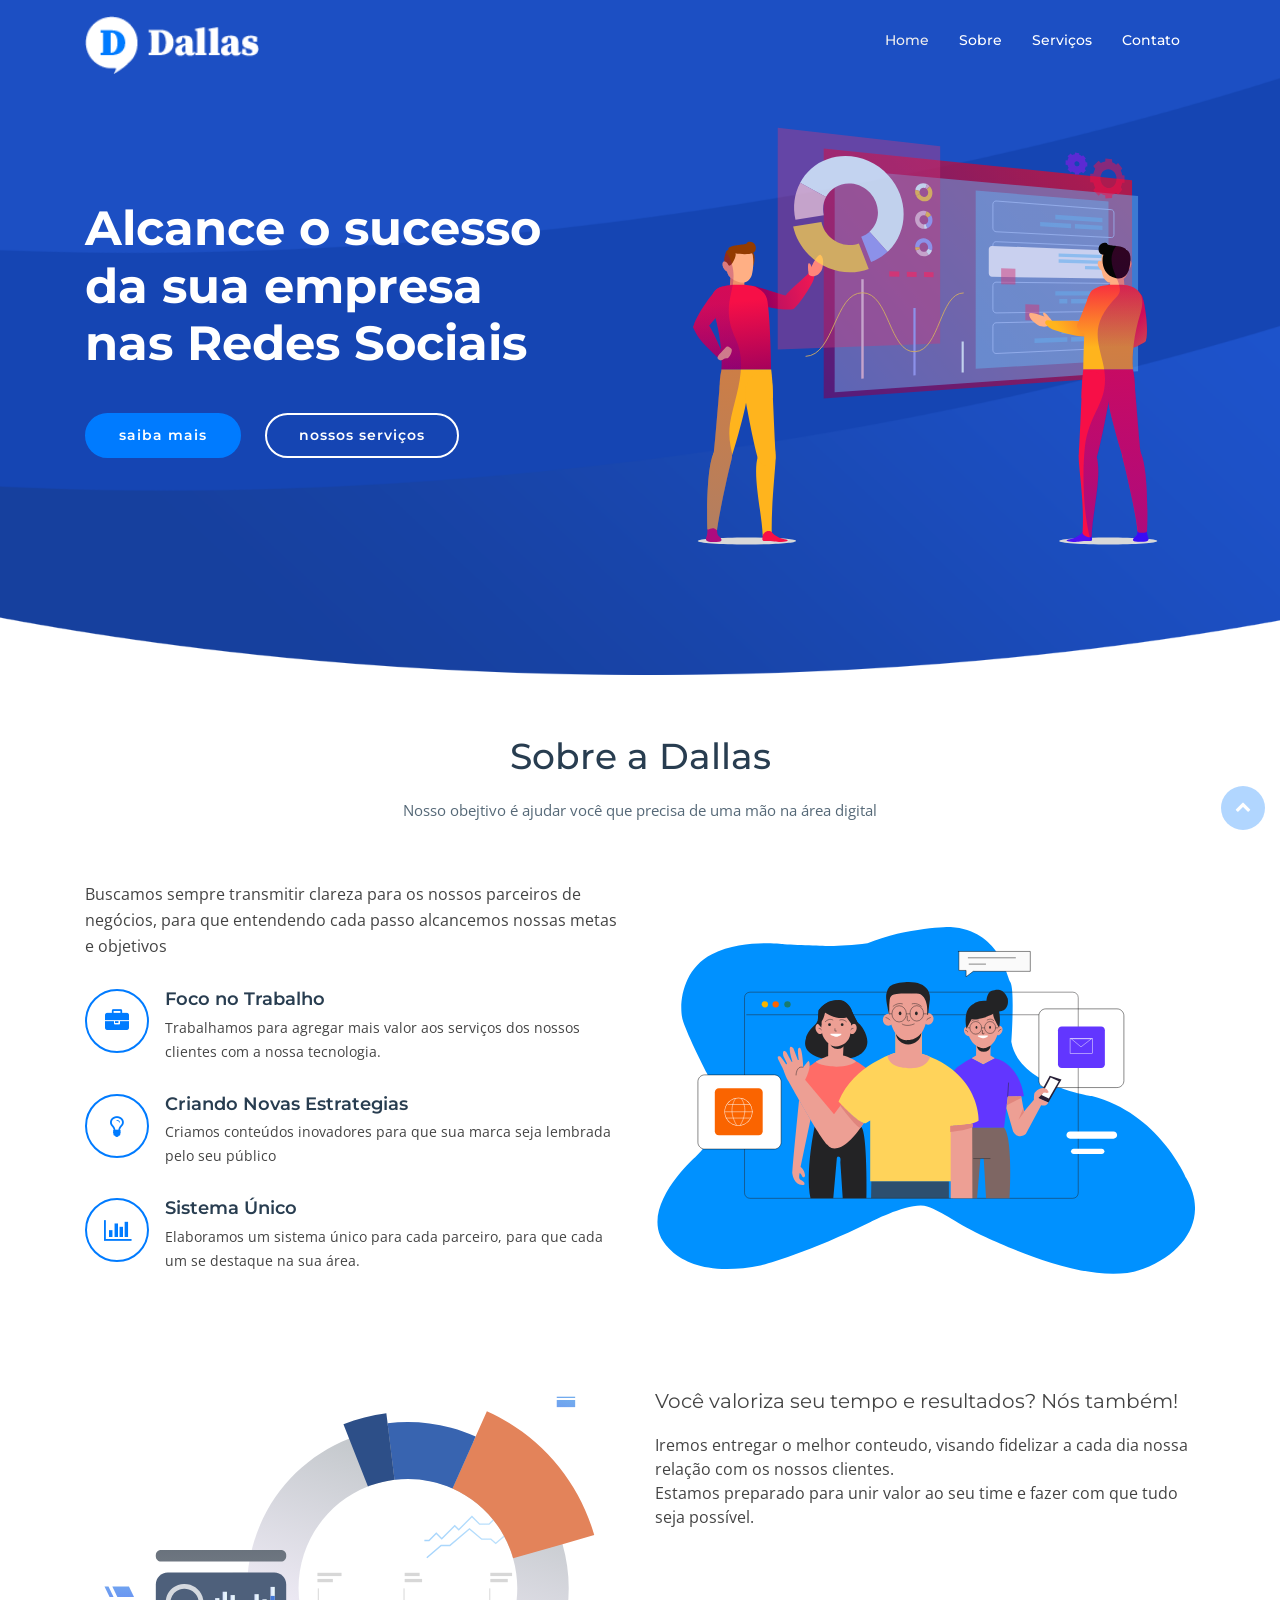
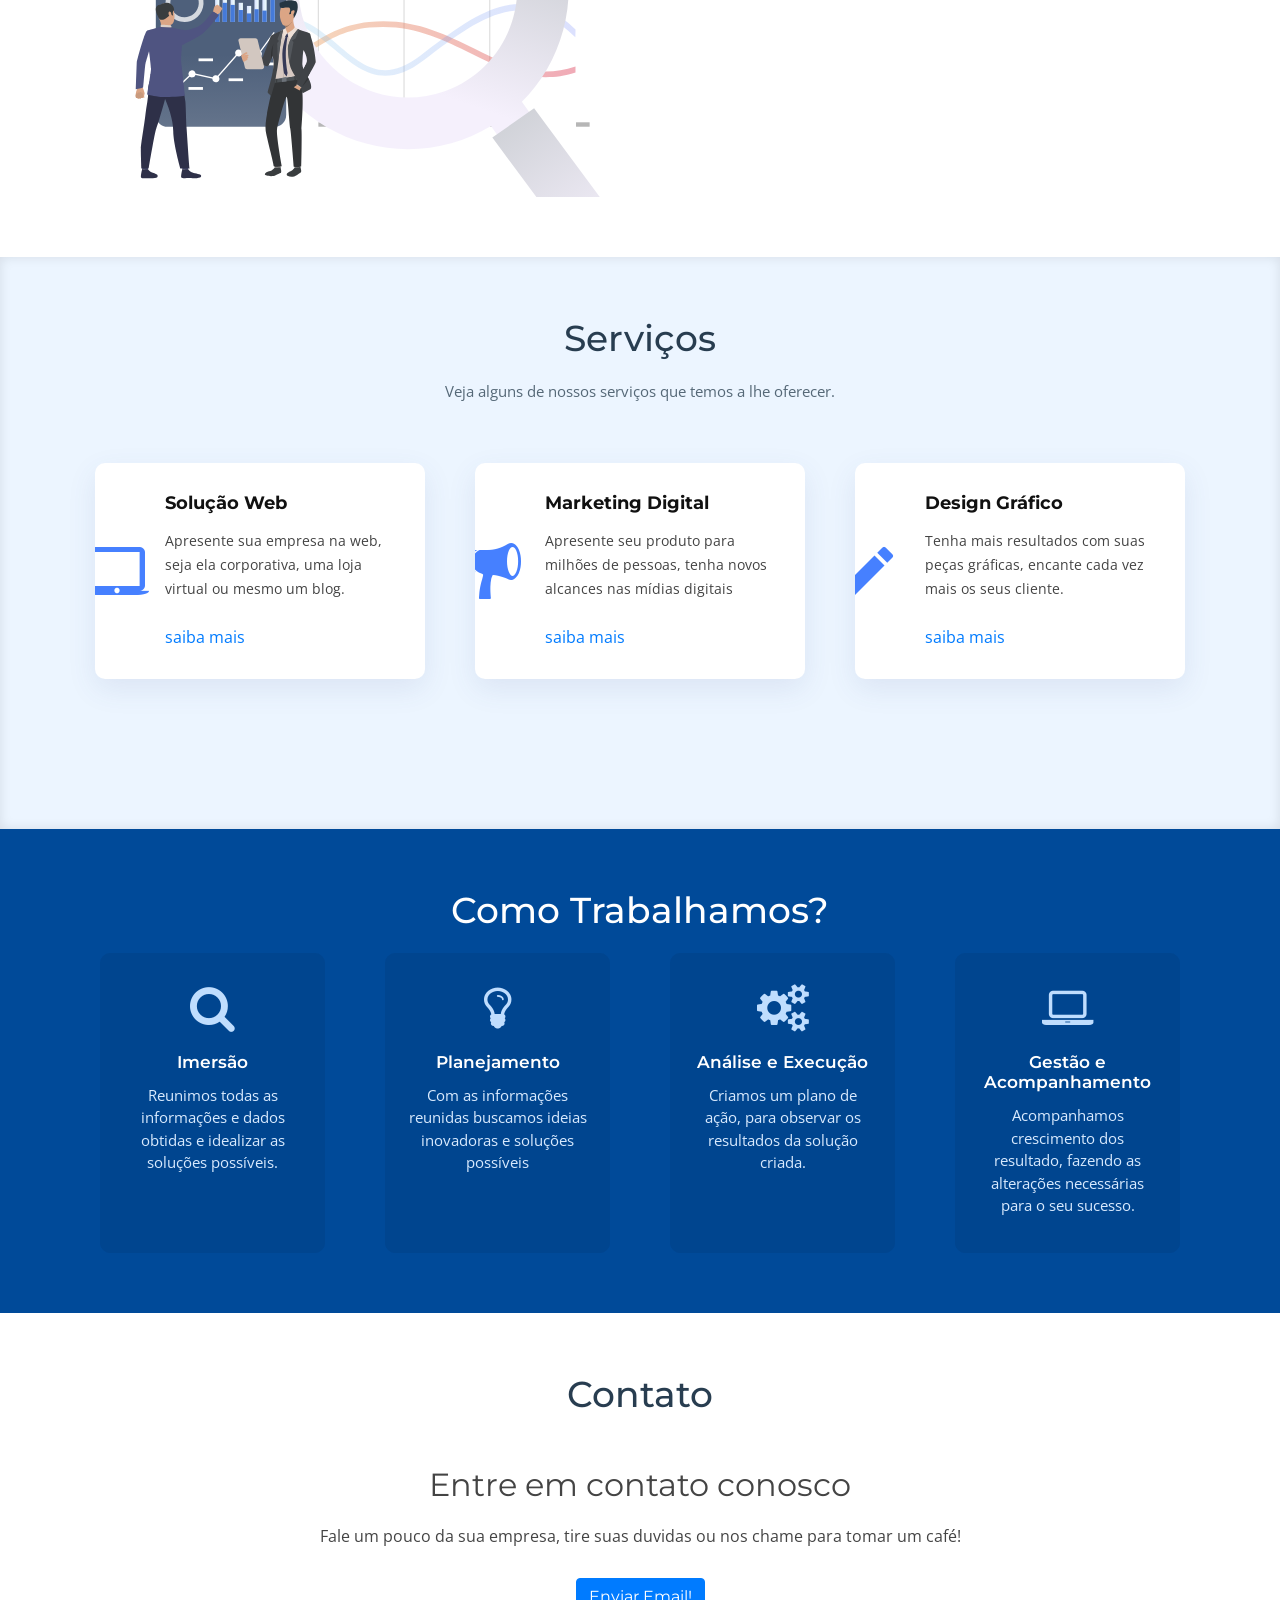
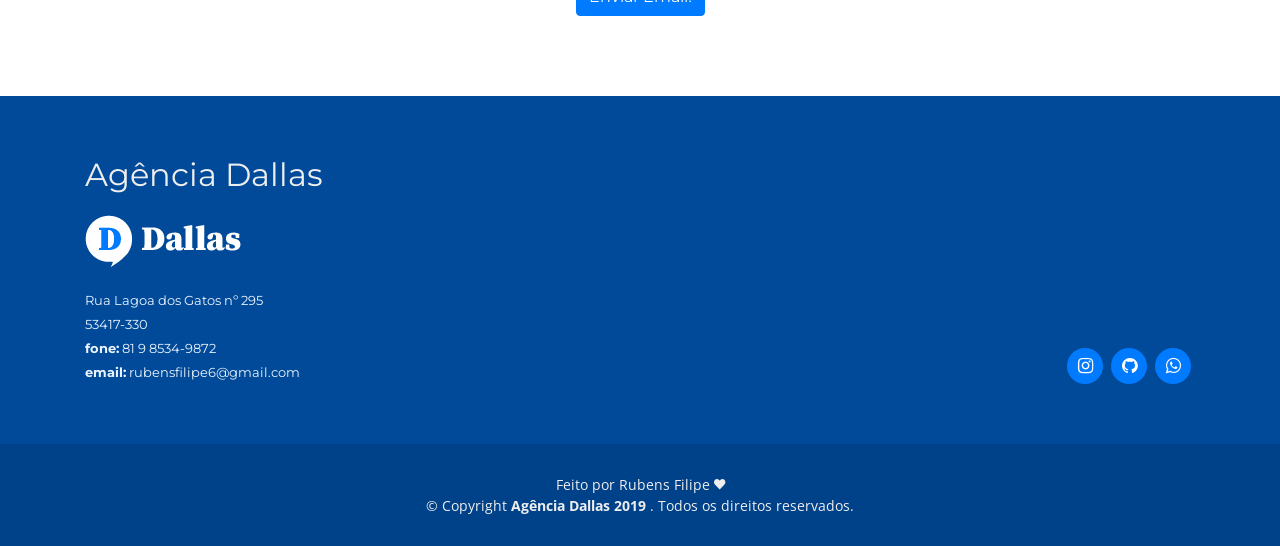
==== index.html @ e383d968 "add google ads" ====
<!DOCTYPE html>
<html lang="pt-br">
<head>
  <meta charset="utf-8">
  <title>Agencia Dallas</title>
  <meta content="width=device-width, initial-scale=1.0" name="viewport">
  <meta name="keywords" content="agencia, dallas, sites, criação de sites, desenvolvimento, design">
  <meta name="description" content="Sua Agência de Midias e Marketing Digital">
  <meta name="author" content="rubens filipe">
  <meta http-equiv="cache-control"   content="no-cache" />
  <meta name="copyright" content="© 2019 Agencia Dallas" />
  <meta name="robots" content="index, follow">

  <!-- GOOGLE -->
  <meta name="google-site-verification" content="vlNCb87BzP4zsevKdhzEMVlbg_Pj8vBukJjhDRdfhiQ" />

  <!-- Favicons -->
  <link href="img/favicon-1.png" rel="icon">
  <link href="img/apple-touch-icon.png" rel="apple-touch-icon">

  <!-- Google Fonts -->
  <link href="https://fonts.googleapis.com/css?family=Open+Sans:300,300i,400,400i,700,700i|Montserrat:300,400,500,700" rel="stylesheet">

  <!-- Bootstrap CSS File -->
  <link href="lib/bootstrap/css/bootstrap.min.css" rel="stylesheet">

  <!-- Libraries CSS Files -->
  <link href="lib/font-awesome/css/font-awesome.min.css" rel="stylesheet">
  <link href="lib/animate/animate.min.css" rel="stylesheet">
  <link href="lib/ionicons/css/ionicons.min.css" rel="stylesheet">
  <link href="lib/owlcarousel/assets/owl.carousel.min.css" rel="stylesheet">
  <link href="lib/lightbox/css/lightbox.min.css" rel="stylesheet">

  <!-- Main Stylesheet File -->
  <link href="css/style.css" rel="stylesheet">

  <!-- Start of  Zendesk Widget script -->
<script id="ze-snippet" src="https://static.zdassets.com/ekr/snippet.js?key=906baac6-07cf-4906-8d8c-6514cda93df2"> </script>
<!-- End of  Zendesk Widget script -->

<script data-ad-client="ca-pub-9171564610632197" async src="https://pagead2.googlesyndication.com/pagead/js/adsbygoogle.js"></script>
  
</head>

<body>

  <!--==========================
  Header
  ============================-->
  <header id="header" class="fixed-top">
    <div class="container">

      <div class="logo float-left">
        <h1 class="none">Agência Dallas</h1>
        <a href="#intro" class="scrollto"><div class="img-scroll"></div></a>
      </div>

      <nav class="main-nav float-right d-none d-lg-block">
        <ul>
          <li class="active"><a href="#intro">Home</a></li>
          <li><a href="#about">Sobre</a></li>
          <li><a href="#services">Serviços</a></li>
          <li><a href="#contact">Contato</a></li>
        </ul>
      </nav><!-- .main-nav -->
      
    </div>
  </header><!-- #header -->

  <!--==========================
    Intro Section
  ============================-->
  <section id="intro" class="clearfix">
    <div class="container">

      <div class="intro-img">
        <img src="img/header.svg" alt="" class="img-fluid">
      </div>

      <div class="intro-info">
        <h2>Alcance o sucesso <br>da sua empresa<br> nas Redes Sociais</h2>
        <div>
          <a href="#about" class="btn-get-started scrollto">saiba mais</a>
          <a href="#services" class="btn-services scrollto">nossos serviços</a>
        </div>
      </div>

    </div>
  </section><!-- #intro -->

  <main id="main">

    <!--==========================
      About Us Section
    ============================-->
    <section id="about">
      <div class="container">

        <header class="section-header">
          <h3>Sobre a Dallas</h3>
          <p>Nosso obejtivo é ajudar você que precisa de uma mão na área digital</p>
        </header>

        <div class="row about-container">

          <div class="col-lg-6 content order-lg-1 order-2">
            <p>
              Buscamos sempre transmitir clareza para os nossos parceiros de negócios, 
              para que entendendo cada passo alcancemos nossas metas e objetivos 
            </p>

            <div class="icon-box wow fadeInUp">
              <div class="icon"><i class="fa fa-briefcase"></i></div>
              <h4 class="title"><a href="">Foco no Trabalho</a></h4>
              <p class="description">Trabalhamos para agregar mais valor aos serviços dos nossos clientes com a nossa tecnologia.</p>
            </div>

            <div class="icon-box wow fadeInUp" data-wow-delay="0.2s">
              <div class="icon"><i class="fa fa-lightbulb-o"></i></div>
              <h4 class="title"><a href="">Criando Novas Estrategias</a></h4>
              <p class="description">Criamos conteúdos inovadores para que sua marca seja lembrada pelo seu público</p>
            </div>

            <div class="icon-box wow fadeInUp" data-wow-delay="0.4s">
              <div class="icon"><i class="fa fa-bar-chart"></i></div>
              <h4 class="title"><a href="">Sistema Único</a></h4>
              <p class="description">Elaboramos um sistema único para cada parceiro, para que cada um se destaque na sua área.</p>
            </div>

          </div>

          <div class="col-lg-6 background order-lg-2 order-1 wow fadeInUp">
            <img src="img/equipe.svg" class="img-fluid" alt="">
          </div>
        </div>

        <div class="row about-extra">
          <div class="col-lg-6 wow fadeInUp">
            <img src="img/grafico.svg" class="img-fluid" alt="">
          </div>
          <div class="col-lg-6 wow fadeInUp pt-5 pt-lg-0">
            <h5>Você valoriza seu tempo e resultados? Nós também!</h5>
            <p>
              Iremos entregar o melhor conteudo, visando fidelizar a cada dia nossa relação com
              os nossos clientes. <br> Estamos preparado para unir valor ao seu time e fazer com que tudo seja possível.
            </p>
          </div>
        </div>

      </div>
    </section><!-- #about -->

    <!--==========================
      Services Section
    ============================-->
    <section id="services" class="section-bg">
      <div class="container">

        <header class="section-header">
          <h3>Serviços</h3>
          <p>Veja alguns de nossos serviços que temos a lhe oferecer.</p>
        </header>

        <div class="row">

          <div class="col-md-4" data-wow-duration="1.4s">
            <div class="box">
              <div class="icon"><i class="ion-android-laptop" style="color: #4680ff;"></i></div>
              <h4 class="title"><a href="">Solução Web</a></h4>
              <p class="description">Apresente sua empresa na web, seja ela corporativa, uma loja virtual ou mesmo um blog.</p>
              <br>
              <a class="btn_services" href="#">saiba mais</a>
            </div>
          </div>
          <div class="col-md-4" data-wow-duration="1.4s">
            <div class="box">
              <div class="icon"><i class="ion-speakerphone" style="color: #4680ff;"></i></div>
              <h4 class="title"><a href="">Marketing Digital</a></h4>
              <p class="description">Apresente seu produto para milhões de pessoas, tenha novos alcances nas mídias digitais</p>
              <br>
              <a class="btn_services" href="#">saiba mais</a>
            </div>
          </div>

          <div class="col-md-4" data-wow-delay="0.1s" data-wow-duration="1.4s">
            <div class="box">
              <div class="icon"><i class="ion-android-create" style="color: #4680ff;"></i></div>
              <h4 class="title"><a href="">Design Gráfico</a></h4>
              <p class="description">Tenha mais resultados com suas peças gráficas, encante cada vez mais os seus cliente.</p>
              <br>
              <a class="btn_services" href="#">saiba mais</a>
            </div>
          </div>

        </div>

      </div>
    </section><!-- #services -->

    <!--==========================
      Why Us Section
    ============================-->
    <section id="why-us" class="wow fadeIn">
      <div class="container">
        <header class="section-header">
          <h3>Como Trabalhamos?</h3>
        </header>

        <div class="row justify-content-center">

          <div class="col-md-3">
            <div class="card wow bounceInUp">
                <i class="fa fa-search"></i>
              <div class="card-body">
                <h5 class="card-title">Imersão</h5>
                <p class="card-text">Reunimos todas as informações e dados obtidas e idealizar as soluções possíveis.</p>
              </div>
            </div>
          </div>
          
          <div class="col-md-3">
            <div class="card wow bounceInUp">
                <i class="fa fa-lightbulb-o"></i>
              <div class="card-body">
                <h5 class="card-title">Planejamento</h5>
                <p class="card-text">Com as informações reunidas buscamos ideias inovadoras e soluções possíveis</p>
              </div>
            </div>
          </div>

          <div class="col-md-3">
            <div class="card wow bounceInUp">
                <i class="fa fa-cogs"></i>
              <div class="card-body">
                <h5 class="card-title">Análise e Execução</h5>
                <p class="card-text">Criamos um plano de ação, para observar os resultados da solução criada.</p>
              </div>
            </div>
          </div>

          <div class="col-md-3">
            <div class="card wow bounceInUp">
                <i class="fa fa-laptop"></i>
              <div class="card-body">
                <h5 class="card-title">Gestão e Acompanhamento</h5>
                <p class="card-text">Acompanhamos crescimento dos resultado, fazendo as alterações necessárias para o seu sucesso.</p>
              </div>
            </div>
          </div>

        </div>

      </div>
    </section>

    <!--==========================
      Contact Section
    ============================-->
    <section id="contact">
      <div class="container-fluid">

        <div class="section-header">
          <h3>Contato</h3>
        </div>

        <div class="row wow fadeInUp">

          <div class="col-md-12">
            <div class="map mb-4 mb-lg-0 text-center">
              <h2>Entre em contato conosco</h2>
              <p>Fale um pouco da sua empresa, tire suas duvidas ou nos chame para tomar um café!</p>
              <h3><a title="Enviar Email" class="btn btn-primary" href="mailto:rubensfilipe6@gmail.com">Enviar Email!</a></h3>
            </div>
          </div>

        </div>

      </div>
    </section><!-- #contact -->

  </main>

  <!--==========================
    Footer
  ============================-->
  <footer id="footer">
    <div class="footer-top">
      <div class="container">
        <div class="main-flex">

        <div class="row">

          <div class="col-md-6 footer-info">
            <div class="logo-footer">
              <h2>Agência Dallas</h2>
              <img src="img/logo-white.png" alt="logo-white">
            </div>
            <br>
            <p>Rua Lagoa dos Gatos nº 295 <br>   
              53417-330
              <br>
              <strong>fone:</strong> 81 9 8534-9872<br>
              <strong>email:</strong> rubensfilipe6@gmail.com
            </p>
          </div>

          <div class="col-md-6 footer-contact">

            <div class="social-links">
              <!-- <a href="#" class="facebook"><i class="fa fa-facebook"></i></a> -->
              <a href="//www.instagram.com/rubensfilipe6/" target="_blank" class="instagram"><i class="fa fa-instagram"></i></a>
              <a href="//github.com/Srubens" target="_blank" class="github"><i class="fa fa-github"></i></a>
              <a href="//api.whatsapp.com/send?l=pt_BR&phone=5581985349872/" target="_blank" class="whats"><i class="fa fa-whatsapp"></i></a>
            </div>

          </div>

          </div><!-- end main-flex -->

        </div>
      </div>
    </div>

    <div class="container">
      <div class="copyright">
        Feito por Rubens Filipe <i class="ion-heart"></i><br>
        &copy; Copyright <strong>Agência Dallas 2019 </strong>. Todos os direitos reservados.
      </div>
    </div>
  </footer><!-- #footer -->

  <a href="#" class="back-to-top"><i class="fa fa-chevron-up"></i></a>
  <!-- Uncomment below i you want to use a preloader -->
  <!-- <div id="preloader"></div> -->

  <!-- JavaScript Libraries -->
  <script src="lib/jquery/jquery.min.js"></script>
  <script src="lib/jquery/jquery-migrate.min.js"></script>
  <script src="lib/bootstrap/js/bootstrap.bundle.min.js"></script>
  <script src="lib/easing/easing.min.js"></script>
  <script src="lib/mobile-nav/mobile-nav.js"></script>
  <script src="lib/wow/wow.min.js"></script>
  <script src="lib/waypoints/waypoints.min.js"></script>
  <script src="lib/counterup/counterup.min.js"></script>
  <script src="lib/owlcarousel/owl.carousel.min.js"></script>
  <script src="lib/isotope/isotope.pkgd.min.js"></script>
  <script src="lib/lightbox/js/lightbox.min.js"></script>  

  <!-- Template Main Javascript File -->
  <script src="js/main.js"></script>
  <script src="js/scripts.js"></script>

</body>
</html>
---- css/style.css ----
/*
  Theme Name: NewBiz
  Theme URL: https://bootstrapmade.com/newbiz-bootstrap-business-template/
  Author: BootstrapMade.com
  License: https://bootstrapmade.com/license/
*/

/*--------------------------------------------------------------
# General
--------------------------------------------------------------*/

body {
  background: #fff;
  color: #444;
  font-family: "Open Sans", sans-serif;
}

a {
  color: #007bff;
  transition: 0.5s;
}

a:hover,
a:active,
a:focus {
  color: #0b6bd3;
  outline: none;
  text-decoration: none;
}

p {
  padding: 0;
  margin: 0 0 30px 0;
}

h1,
h2,
h3,
h4,
h5,
h6 {
  font-family: "Montserrat", sans-serif;
  font-weight: 400;
  margin: 0 0 20px 0;
  padding: 0;
}

/* Back to top button */

.back-to-top {
  position: fixed;
  display: none;
  background: #007bff;
  color: #fff;
  width: 44px;
  height: 44px;
  text-align: center;
  line-height: 1;
  font-size: 16px;
  border-radius: 50%;
  right: 15px;
  bottom: 70px;
  transition: background 0.5s;
  z-index: 11;
}

.back-to-top i {
  padding-top: 12px;
  color: #fff;
}

/* Prelaoder */

#preloader {
  position: fixed;
  top: 0;
  left: 0;
  right: 0;
  bottom: 0;
  z-index: 9999;
  overflow: hidden;
  background: #fff;
}

#preloader:before {
  content: "";
  position: fixed;
  top: calc(50% - 30px);
  left: calc(50% - 30px);
  border: 6px solid #f2f2f2;
  border-top: 6px solid #007bff;
  border-radius: 50%;
  width: 60px;
  height: 60px;
  -webkit-animation: animate-preloader 1s linear infinite;
  animation: animate-preloader 1s linear infinite;
}

@-webkit-keyframes animate-preloader {
  0% {
    -webkit-transform: rotate(0deg);
    transform: rotate(0deg);
  }

  100% {
    -webkit-transform: rotate(360deg);
    transform: rotate(360deg);
  }
}

@keyframes animate-preloader {
  0% {
    -webkit-transform: rotate(0deg);
    transform: rotate(0deg);
  }

  100% {
    -webkit-transform: rotate(360deg);
    transform: rotate(360deg);
  }
}

/*--------------------------------------------------------------
# Header
--------------------------------------------------------------*/

#header {
  height: 80px;
  transition: all 0.5s;
  z-index: 997;
  transition: all 0.5s;
  padding: 20px 0;
  
}

.none{
  display: none;
}

#header .img-scroll{
  background: url(../img/logo-white.png) no-repeat;
  width: 220px;
  height: 58px;
  max-width: 90%;
  display: flex;
  background-size: contain;
  margin-top: -4px;
}

#header.header-scrolled .img-scroll,
#header.header-pages .img-scroll{ 
  background: url(../img/logo-blue.png) no-repeat;
  width: 172px;
  height: 50px;
  max-width: 88%;
  display: flex;
  background-size: cover;
  margin-top:-4px;
}

#header.header-scrolled,
#header.header-pages {
  height: 60px;
  padding: 10px 0;
  background: #fff;
  box-shadow: 0px 0px 30px rgba(127, 137, 161, 0.3);
}

#header.header-scrolled .main-nav a,
#header.header-pages .main-nav a{
  color: #00366f;
}

#header .logo h1 {
  font-size: 36px;
  margin: 0;
  padding: 0;
  line-height: 1;
  font-weight: 400;
  letter-spacing: 3px;
  text-transform: uppercase;
}

#header .logo h1 a,
#header .logo h1 a:hover {
  color: #00366f;
  text-decoration: none;
}

#header .logo img {
  padding: 0;
  margin: 7px 0;
  max-height: 26px;
}

.main-pages {
  margin-top: 60px;
}

/*--------------------------------------------------------------
# Intro Section
--------------------------------------------------------------*/

#intro {
  width: 100%;
  position: relative;
  background: url("../img/intro-bg.png") center bottom no-repeat;
  background-size: cover;
  padding: 200px 0 120px 0;
}

#intro .intro-img {
  width: 50%;
  float: right;
  margin-top:-110px;
}

#intro .intro-info {
  width: 50%;
  float: left;
}

#intro .intro-info h2 {
  color: #fff;
  margin-bottom: 40px;
  font-size: 48px;
  font-weight: 700;
}

#intro .intro-info h2 span {
  color: #74b5fc;
  text-decoration: underline;
}

#intro .intro-info .btn-get-started,
#intro .intro-info .btn-services {
  font-family: "Montserrat", sans-serif;
  font-size: 14px;
  font-weight: 600;
  letter-spacing: 1px;
  display: inline-block;
  padding: 10px 32px;
  border-radius: 50px;
  transition: 0.5s;
  margin: 0 20px 20px 0;
  color: #fff;
}

#intro .intro-info .btn-get-started {
  background: #007bff;
  border: 2px solid #007bff;
  color: #fff;
}

#intro .intro-info .btn-get-started:hover {
  background: none;
  border-color: #fff;
  color: #fff;
}

#intro .intro-info .btn-services {
  border: 2px solid #fff;
}

#intro .intro-info .btn-services:hover {
  background: #007bff;
  border-color: #007bff;
  color: #fff;
}

/*--------------------------------------------------------------
# Navigation Menu
--------------------------------------------------------------*/

/* Desktop Navigation */

.main-nav {
  /* Drop Down */
  /* Deep Drop Down */
}

.main-nav,
.main-nav * {
  margin: 0;
  padding: 0;
  list-style: none;
}

.main-nav > ul > li {
  position: relative;
  white-space: nowrap;
  float: left;
}

.main-nav a {
  display: block;
  position: relative;
  color: #fff;
  padding: 10px 15px;
  transition: 0.3s;
  font-size: 14px;
  font-family: "Montserrat", sans-serif;
  font-weight: 500;
}

.main-nav a:hover,
.main-nav .active > a,
.main-nav li:hover > a {
  color: #eee;
  text-decoration: none;
}

.main-nav .drop-down ul {
  display: block;
  position: absolute;
  left: 0;
  top: calc(100% + 30px);
  z-index: 99;
  opacity: 0;
  visibility: hidden;
  padding: 10px 0;
  background: #fff;
  box-shadow: 0px 0px 30px rgba(127, 137, 161, 0.25);
  transition: ease all 0.3s;
}

.main-nav .drop-down:hover > ul {
  opacity: 1;
  top: 100%;
  visibility: visible;
}

.main-nav .drop-down li {
  min-width: 180px;
  position: relative;
}

.main-nav .drop-down ul a {
  padding: 10px 20px;
  font-size: 13px;
  color: #004289;
}

.main-nav .drop-down ul a:hover,
.main-nav .drop-down ul .active > a,
.main-nav .drop-down ul li:hover > a {
  color: #007bff;
}

.main-nav .drop-down > a:after {
  content: "\f107";
  font-family: FontAwesome;
  padding-left: 10px;
}

.main-nav .drop-down .drop-down ul {
  top: 0;
  left: calc(100% - 30px);
}

.main-nav .drop-down .drop-down:hover > ul {
  opacity: 1;
  top: 0;
  left: 100%;
}

.main-nav .drop-down .drop-down > a {
  padding-right: 35px;
}

.main-nav .drop-down .drop-down > a:after {
  content: "\f105";
  position: absolute;
  right: 15px;
}

/* Mobile Navigation */

.mobile-nav {
  position: fixed;
  top: 0;
  bottom: 0;
  z-index: 9999;
  overflow-y: auto;
  left: -260px;
  width: 260px;
  padding-top: 18px;
  background: rgba(19, 39, 57, 0.8);
  transition: 0.4s;
}

.mobile-nav * {
  margin: 0;
  padding: 0;
  list-style: none;
}

.mobile-nav a {
  display: block;
  position: relative;
  color: #fff;
  padding: 10px 20px;
  font-weight: 500;
}

.mobile-nav a:hover,
.mobile-nav .active > a,
.mobile-nav li:hover > a {
  color: #74b5fc;
  text-decoration: none;
}

.mobile-nav .drop-down > a:after {
  content: "\f078";
  font-family: FontAwesome;
  padding-left: 10px;
  position: absolute;
  right: 15px;
}

.mobile-nav .active.drop-down > a:after {
  content: "\f077";
}

.mobile-nav .drop-down > a {
  padding-right: 35px;
}

.mobile-nav .drop-down ul {
  display: none;
  overflow: hidden;
}

.mobile-nav .drop-down li {
  padding-left: 20px;
}

.mobile-nav-toggle {
  position: fixed;
  right: 0;
  top: 0;
  z-index: 9998;
  border: 0;
  background: none;
  font-size: 24px;
  transition: all 0.4s;
  outline: none !important;
  line-height: 1;
  cursor: pointer;
  text-align: right;
}

.mobile-nav-toggle i {
  margin: 18px 18px 0 0;
  color: #004289;
}

.mobile-nav-overly {
  width: 100%;
  height: 100%;
  z-index: 9997;
  top: 0;
  left: 0;
  position: fixed;
  background: rgba(19, 39, 57, 0.8);
  overflow: hidden;
  display: none;
}

.mobile-nav-active {
  overflow: hidden;
}

.mobile-nav-active .mobile-nav {
  left: 0;
}

.mobile-nav-active .mobile-nav-toggle i {
  color: #fff;
}

/*--------------------------------------------------------------
# Sections
--------------------------------------------------------------*/

/* Sections Header
--------------------------------*/

.section-header h3 {
  font-size: 36px;
  color: #283d50;
  text-align: center;
  font-weight: 500;
  position: relative;
}

.section-header p {
  text-align: center;
  margin: auto;
  font-size: 15px;
  padding-bottom: 60px;
  color: #556877;
  width: 50%;
}

/* Section with background
--------------------------------*/

.section-bg {
  background: #ecf5ff;
}

/* About Us Section
--------------------------------*/

#about {
  background: #fff;
  padding: 60px 0;
}

#about .about-container .background {
  margin: 20px 0;
}

#about .about-container .content {
  background: #fff;
}

#about .about-container .title {
  color: #333;
  font-weight: 700;
  font-size: 32px;
}

#about .about-container p {
  line-height: 26px;
}

#about .about-container p:last-child {
  margin-bottom: 0;
}

#about .about-container .icon-box {
  background: #fff;
  background-size: cover;
  padding: 0 0 30px 0;
}

#about .about-container .icon-box .icon {
  float: left;
  background: #fff;
  width: 64px;
  height: 64px;
  display: -webkit-box;
  display: -webkit-flex;
  display: -ms-flexbox;
  display: flex;
  -webkit-box-pack: center;
  -webkit-justify-content: center;
  -ms-flex-pack: center;
  justify-content: center;
  -webkit-box-align: center;
  -webkit-align-items: center;
  -ms-flex-align: center;
  align-items: center;
  -webkit-box-orient: vertical;
  -webkit-box-direction: normal;
  -webkit-flex-direction: column;
  -ms-flex-direction: column;
  flex-direction: column;
  text-align: center;
  border-radius: 50%;
  border: 2px solid #007bff;
  transition: all 0.3s ease-in-out;
}

#about .about-container .icon-box .icon i {
  color: #007bff;
  font-size: 24px;
}

#about .about-container .icon-box:hover .icon {
  background: #007bff;
}

#about .about-container .icon-box:hover .icon i {
  color: #fff;
}

#about .about-container .icon-box .title {
  margin-left: 80px;
  font-weight: 600;
  margin-bottom: 5px;
  font-size: 18px;
}

#about .about-container .icon-box .title a {
  color: #283d50;
}

#about .about-container .icon-box .description {
  margin-left: 80px;
  line-height: 24px;
  font-size: 14px;
}

#about .about-extra {
  padding-top: 60px;
}

#about .about-extra h4 {
  font-weight: 600;
  font-size: 24px;
}

/* Services Section
--------------------------------*/

#services {
  padding: 60px 0 110px 0;
  box-shadow: inset 0px 0px 12px 0px rgba(0, 0, 0, 0.1);
}

#services .box {
  padding: 30px;
  position: relative;
  overflow: hidden;
  border-radius: 10px;
  margin: 0 10px 40px 10px;
  background: #fff;
  box-shadow: 0 10px 29px 0 rgba(68, 88, 144, 0.1);
  transition: all 0.3s ease-in-out;
}

#services .box:hover {
  -webkit-transform: translateY(-5px);
  transform: translateY(-5px);
}

#services .icon {
  position: absolute;
  left: -10px;
  top: calc(50% - 32px);
}

#services .icon i {
  font-size: 64px;
  line-height: 1;
  transition: 0.5s;
}

#services .title {
  margin-left: 40px;
  font-weight: 700;
  margin-bottom: 15px;
  font-size: 18px;
}

#services .title a {
  color: #111;
}

#services .box:hover .title a {
  color: #007bff;
}

#services .btn_services{
  margin-left: 40px;
}

#services .description {
  font-size: 14px;
  margin-left: 40px;
  line-height: 24px;
  margin-bottom: 0;
}

#why-us {
  padding: 60px 0;
  background: #004a99;
}

#why-us .section-header h3,
#why-us .section-header p {
  color: #fff;
}

#why-us .card {
  background: #00458f;
  border-color: #00458f;
  border-radius: 10px;
  margin: 0 15px;
  padding: 15px 0;
  text-align: center;
  color: #fff;
  transition: 0.3s ease-in-out;
  height: 100%;
}

#why-us .card:hover {
  background: #003b7a;
  border-color: #003b7a;
}

#why-us .card i {
  font-size: 48px;
  padding-top: 15px;
  color: #bfddfe;
}

#why-us .card h5 {
  font-size: 17px;
  font-weight: 600;
}

#why-us .card p {
  font-size: 15px;
  color: #d8eafe;
}

#why-us .card .readmore {
  color: #fff;
  font-weight: 600;
  display: inline-block;
  transition: 0.3s ease-in-out;
  border-bottom: #00458f solid 2px;
}

#why-us .card .readmore:hover {
  border-bottom: #fff solid 2px;
}

#why-us .counters {
  padding-top: 40px;
}

#why-us .counters span {
  font-family: "Montserrat", sans-serif;
  font-weight: bold;
  font-size: 48px;
  display: block;
  color: #fff;
}

#why-us .counters p {
  padding: 0;
  margin: 0 0 20px 0;
  font-family: "Montserrat", sans-serif;
  font-size: 14px;
  color: #cce5ff;
}

/* Portfolio Section
--------------------------------*/

#portfolio {
  padding: 60px 0;
  /* box-shadow: 0px 0px 12px 0px rgba(0, 0, 0, 0.1); */
}

#portfolio #portfolio-flters {
  padding: 0;
  margin: 5px 0 35px 0;
  list-style: none;
  text-align: center;
}

#portfolio #portfolio-flters li {
  cursor: pointer;
  margin: 15px 15px 15px 0;
  display: inline-block;
  padding: 6px 20px;
  font-size: 12px;
  line-height: 20px;
  color: #007bff;
  border-radius: 50px;
  text-transform: uppercase;
  background: #ecf5ff;
  margin-bottom: 5px;
  transition: all 0.3s ease-in-out;
}

#portfolio #portfolio-flters li:hover,
#portfolio #portfolio-flters li.filter-active {
  background: #007bff;
  color: #fff;
}

#portfolio #portfolio-flters li:last-child {
  margin-right: 0;
}

#portfolio .portfolio-item {
  position: relative;
  overflow: hidden;
  margin-bottom: 30px;
}

#portfolio .portfolio-item .portfolio-wrap {
  overflow: hidden;
  position: relative;
  border-radius: 6px;
  margin: 0;
}

#portfolio .portfolio-item .portfolio-wrap:hover img {
  opacity: 0.4;
  transition: 0.3s;
}

#portfolio .portfolio-item .portfolio-wrap .portfolio-info {
  position: absolute;
  top: 0;
  right: 0;
  bottom: 0;
  left: 0;
  display: -webkit-box;
  display: -webkit-flex;
  display: -ms-flexbox;
  display: flex;
  -webkit-box-pack: center;
  -webkit-justify-content: center;
  -ms-flex-pack: center;
  justify-content: center;
  -webkit-box-align: center;
  -webkit-align-items: center;
  -ms-flex-align: center;
  align-items: center;
  -webkit-box-orient: vertical;
  -webkit-box-direction: normal;
  -webkit-flex-direction: column;
  -ms-flex-direction: column;
  flex-direction: column;
  text-align: center;
  opacity: 0;
  transition: 0.2s linear;
}

#portfolio .portfolio-item .portfolio-wrap .portfolio-info h4 {
  font-size: 22px;
  line-height: 1px;
  font-weight: 700;
  margin-bottom: 14px;
  padding-bottom: 0;
}

#portfolio .portfolio-item .portfolio-wrap .portfolio-info h4 a {
  color: #fff;
}

#portfolio .portfolio-item .portfolio-wrap .portfolio-info h4 a:hover {
  color: #007bff;
}

#portfolio .portfolio-item .portfolio-wrap .portfolio-info p {
  padding: 0;
  margin: 0;
  color: #e2effe;
  font-weight: 500;
  font-size: 14px;
  text-transform: uppercase;
}

#portfolio .portfolio-item .portfolio-wrap .portfolio-info .link-preview,
#portfolio .portfolio-item .portfolio-wrap .portfolio-info .link-details {
  display: inline-block;
  line-height: 1;
  text-align: center;
  width: 36px;
  height: 36px;
  background: #007bff;
  border-radius: 50%;
  margin: 10px 4px 0 4px;
}

#portfolio .portfolio-item .portfolio-wrap .portfolio-info .link-preview i,
#portfolio .portfolio-item .portfolio-wrap .portfolio-info .link-details i {
  padding-top: 6px;
  font-size: 22px;
  color: #fff;
}

#portfolio .portfolio-item .portfolio-wrap .portfolio-info .link-preview:hover,
#portfolio .portfolio-item .portfolio-wrap .portfolio-info .link-details:hover {
  background: #3395ff;
}

#portfolio .portfolio-item .portfolio-wrap .portfolio-info .link-preview:hover i,
#portfolio .portfolio-item .portfolio-wrap .portfolio-info .link-details:hover i {
  color: #fff;
}

#portfolio .portfolio-item .portfolio-wrap:hover {
  background: #003166;
}

#portfolio .portfolio-item .portfolio-wrap:hover .portfolio-info {
  opacity: 1;
}

/* Testimonials Section
--------------------------------*/

#testimonials {
  padding: 60px 0;
  box-shadow: inset 0px 0px 12px 0px rgba(0, 0, 0, 0.1);
}

#testimonials .section-header {
  margin-bottom: 40px;
}

#testimonials .testimonial-item .testimonial-img {
  width: 120px;
  border-radius: 50%;
  border: 4px solid #fff;
  float: left;
}

#testimonials .testimonial-item h3 {
  font-size: 20px;
  font-weight: bold;
  margin: 10px 0 5px 0;
  color: #111;
  margin-left: 140px;
}

#testimonials .testimonial-item h4 {
  font-size: 14px;
  color: #999;
  margin: 0 0 15px 0;
  margin-left: 140px;
}

#testimonials .testimonial-item p {
  font-style: italic;
  margin: 0 0 15px 140px;
}

#testimonials .owl-nav,
#testimonials .owl-dots {
  margin-top: 5px;
  text-align: center;
}

#testimonials .owl-dot {
  display: inline-block;
  margin: 0 5px;
  width: 12px;
  height: 12px;
  border-radius: 50%;
  background-color: #ddd;
}

#testimonials .owl-dot.active {
  background-color: #007bff;
}

/* Team Section
--------------------------------*/

#team {
  background: #ecf5ff;
  padding: 60px 0;
  box-shadow: 0px 0px 12px 0px rgba(0, 0, 0, 0.1);
}

#team .member {
  text-align: center;
  margin-bottom: 20px;
  position: relative;
  border-radius: 50%;
  overflow: hidden;
}

#team .member .member-info {
  opacity: 0;
  display: -webkit-box;
  display: -webkit-flex;
  display: -ms-flexbox;
  display: flex;
  -webkit-box-pack: center;
  -webkit-justify-content: center;
  -ms-flex-pack: center;
  justify-content: center;
  -webkit-box-align: center;
  -webkit-align-items: center;
  -ms-flex-align: center;
  align-items: center;
  position: absolute;
  bottom: 0;
  top: 0;
  left: 0;
  right: 0;
  transition: 0.2s;
}

#team .member .member-info-content {
  margin-top: 50px;
  transition: margin 0.2s;
}

#team .member:hover .member-info {
  background: rgba(0, 62, 128, 0.7);
  opacity: 1;
  transition: 0.4s;
}

#team .member:hover .member-info-content {
  margin-top: 0;
  transition: margin 0.4s;
}

#team .member h4 {
  font-weight: 700;
  margin-bottom: 2px;
  font-size: 18px;
  color: #fff;
}

#team .member span {
  font-style: italic;
  display: block;
  font-size: 13px;
  color: #fff;
}

#team .member .social {
  margin-top: 15px;
}

#team .member .social a {
  transition: none;
  color: #fff;
}

#team .member .social a:hover {
  color: #007bff;
}

#team .member .social i {
  font-size: 18px;
  margin: 0 2px;
}

/* Clients Section
--------------------------------*/

#clients {
  padding: 60px 0;
  box-shadow: inset 0px 0px 12px 0px rgba(0, 0, 0, 0.1);
}

#clients .clients-wrap {
  border-top: 1px solid #d6eaff;
  border-left: 1px solid #d6eaff;
  margin-bottom: 30px;
}

#clients .client-logo {
  padding: 64px;
  display: -webkit-box;
  display: -webkit-flex;
  display: -ms-flexbox;
  display: flex;
  -webkit-box-pack: center;
  -webkit-justify-content: center;
  -ms-flex-pack: center;
  justify-content: center;
  -webkit-box-align: center;
  -webkit-align-items: center;
  -ms-flex-align: center;
  align-items: center;
  border-right: 1px solid #d6eaff;
  border-bottom: 1px solid #d6eaff;
  overflow: hidden;
  background: #fff;
  height: 160px;
}

#clients .client-logo:hover img {
  -webkit-transform: scale(1.2);
  transform: scale(1.2);
}

#clients img {
  transition: all 0.4s ease-in-out;
}

/* Contact Section
--------------------------------*/

#contact {
  /* box-shadow: 0px 0px 12px 0px rgba(0, 0, 0, 0.1); */
  padding: 60px 0;
  overflow: hidden;
}

#contact .section-header {
  padding-bottom: 30px;
}

#contact .contact-about h3 {
  font-size: 36px;
  margin: 0 0 10px 0;
  padding: 0;
  line-height: 1;
  font-family: "Montserrat", sans-serif;
  font-weight: 300;
  letter-spacing: 3px;
  text-transform: uppercase;
  color: #007bff;
}

#contact .contact-about p {
  font-size: 14px;
  line-height: 24px;
  font-family: "Montserrat", sans-serif;
  color: #888;
}

#contact .social-links {
  padding-bottom: 20px;
}

#contact .social-links a {
  font-size: 18px;
  display: inline-block;
  background: #fff;
  color: #007bff;
  line-height: 1;
  padding: 8px 0;
  margin-right: 4px;
  border-radius: 50%;
  text-align: center;
  width: 36px;
  height: 36px;
  transition: 0.3s;
  border: 1px solid #007bff;
}

#contact .social-links a:hover {
  background: #007bff;
  color: #fff;
}

#contact .info {
  color: #283d50;
}

#contact .info i {
  font-size: 32px;
  color: #007bff;
  float: left;
  line-height: 1;
}

#contact .info p {
  padding: 0 0 10px 36px;
  line-height: 28px;
  font-size: 14px;
}

#contact .form #sendmessage {
  color: #007bff;
  border: 1px solid #007bff;
  display: none;
  text-align: center;
  padding: 15px;
  font-weight: 600;
  margin-bottom: 15px;
}

#contact .form #errormessage {
  color: red;
  display: none;
  border: 1px solid red;
  text-align: center;
  padding: 15px;
  font-weight: 600;
  margin-bottom: 15px;
}

#contact .form #sendmessage.show,
#contact .form #errormessage.show,
#contact .form .show {
  display: block;
}

#contact .form .validation {
  color: red;
  display: none;
  margin: 0 0 20px;
  font-weight: 400;
  font-size: 13px;
}

#contact .form input,
#contact .form textarea {
  border-radius: 0;
  box-shadow: none;
  font-size: 14px;
}

#contact .form button[type="submit"] {
  background: #007bff;
  border: 0;
  border-radius: 20px;
  padding: 8px 30px;
  color: #fff;
  transition: 0.3s;
}

#contact .form button[type="submit"]:hover {
  background: #0067d5;
  cursor: pointer;
}

/*--------------------------------------------------------------
# Footer
--------------------------------------------------------------*/

#footer {
  background: #00428a;
  padding: 0 0 30px 0;
  color: #eee;
  font-size: 14px;
}

#footer .footer-top {
  background: #004a99;
  padding: 60px 0 30px 0;
}

#footer .footer-top .footer-info {
  margin-bottom: 30px;
}

#footer .footer-top .footer-info h3 {
  font-size: 34px;
  margin: 0 0 20px 0;
  padding: 2px 0 2px 0;
  line-height: 1;
  font-family: "Montserrat", sans-serif;
  color: #fff;
  font-weight: 400;
  letter-spacing: 3px;
  text-transform: uppercase;
}

#footer .footer-top .footer-info p {
  font-size: 13px;
  line-height: 24px;
  margin-bottom: 0;
  font-family: "Montserrat", sans-serif;
  color: #ecf5ff;
}

.main-flex .footer-info,
.main-flex .footer-contact{
  display: flex;
  justify-content: center;
  flex-direction: column;
}

.main-flex .footer-contact{
  justify-content: flex-end;
  align-items: flex-end;
}

#footer .footer-top .social-links a {
  font-size: 18px;
  display: inline-block;
  background: #007bff;
  color: #fff;
  line-height: 1;
  padding: 8px 0;
  margin-right: 4px;
  border-radius: 50%;
  text-align: center;
  width: 36px;
  height: 36px;
  transition: 0.3s;
}

#footer .footer-top .social-links a:hover {
  background: #0067d5;
  color: #fff;
}

#footer .footer-top h4 {
  font-size: 14px;
  font-weight: bold;
  color: #fff;
  text-transform: uppercase;
  position: relative;
  padding-bottom: 10px;
}

#footer .footer-top .footer-links {
  margin-bottom: 30px;
}

#footer .footer-top .footer-links ul {
  list-style: none;
  padding: 0;
  margin: 0;
}

#footer .footer-top .footer-links ul li {
  padding: 8px 0;
}

#footer .footer-top .footer-links ul li:first-child {
  padding-top: 0;
}

#footer .footer-top .footer-links ul a {
  color: #ecf5ff;
}

#footer .footer-top .footer-links ul a:hover {
  color: #74b5fc;
}

#footer .footer-top .footer-contact {
  margin-bottom: 30px;
}

#footer .footer-top .footer-contact p {
  line-height: 26px;
}

#footer .footer-top .footer-newsletter {
  margin-bottom: 30px;
}

#footer .footer-top .footer-newsletter input[type="email"] {
  border: 0;
  padding: 6px 8px;
  width: 65%;
}

#footer .footer-top .footer-newsletter input[type="submit"] {
  background: #007bff;
  border: 0;
  width: 35%;
  padding: 6px 0;
  text-align: center;
  color: #fff;
  transition: 0.3s;
  cursor: pointer;
}

#footer .footer-top .footer-newsletter input[type="submit"]:hover {
  background: #0062cc;
}

#footer .copyright {
  text-align: center;
  padding-top: 30px;
}

#footer .credits {
  text-align: center;
  font-size: 13px;
  color: #f1f7ff;
}

#footer .credits a {
  color: #bfddfe;
}

#footer .credits a:hover {
  color: #f1f7ff;
}


/*--------------------------------------------------------------
# Responsive Media Queries
--------------------------------------------------------------*/

@media (min-width: 992px) {
  #testimonials .testimonial-item p {
    width: 80%;
  }
}

@media (max-width: 991px) {
  #header {
    height: 60px;
    padding: 10px 0;
  }

  #header .logo h1 {
    font-size: 28px;
    padding: 8px 0;
  }

  #intro {
    padding: 140px 0 60px 0;
  }

  #intro .intro-img {
    width: 80%;
    float: none;
    margin: 0 auto 25px auto;
  }

  #intro .intro-info {
    width: 80%;
    float: none;
    margin: auto;
    text-align: center;
  }

  #why-us .card {
    margin: 0;
    margin-bottom: 28px;
    height: auto;
  }
}

@media (max-width: 768px) {
  .back-to-top {
    bottom: 70px;
  }
}

@media (max-width: 767px) {
  #intro .intro-info {
    width: 100%;
  }

  #intro .intro-info h2 {
    font-size: 34px;
    margin-bottom: 30px;
  }

  .section-header p {
    width: 100%;
  }

  #testimonials .testimonial-item {
    text-align: center;
  }

  #testimonials .testimonial-item .testimonial-img {
    float: none;
    margin: auto;
  }

  #testimonials .testimonial-item h3,
  #testimonials .testimonial-item h4,
  #testimonials .testimonial-item p {
    margin-left: 0;
  }
}

@media (max-width: 574px) {
  #intro {
    padding: 100px 0 20px 0;
  }
}
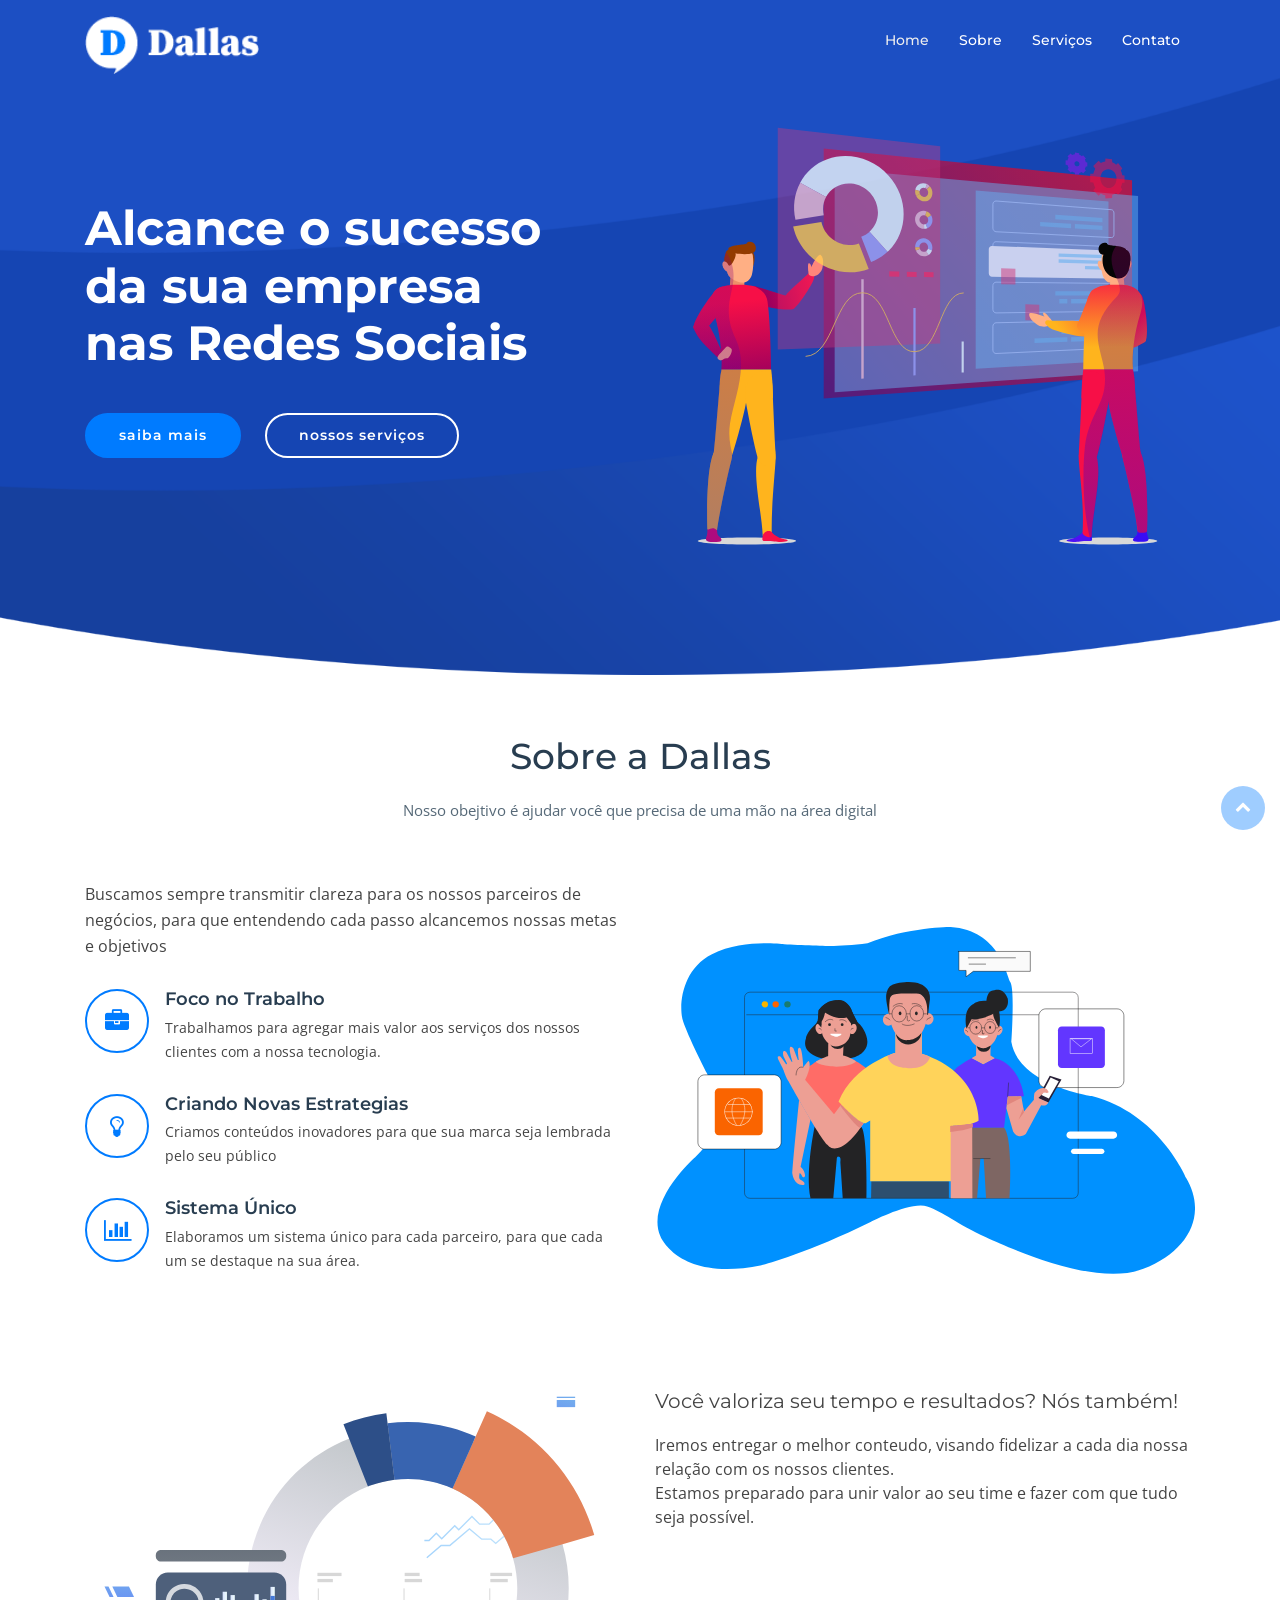
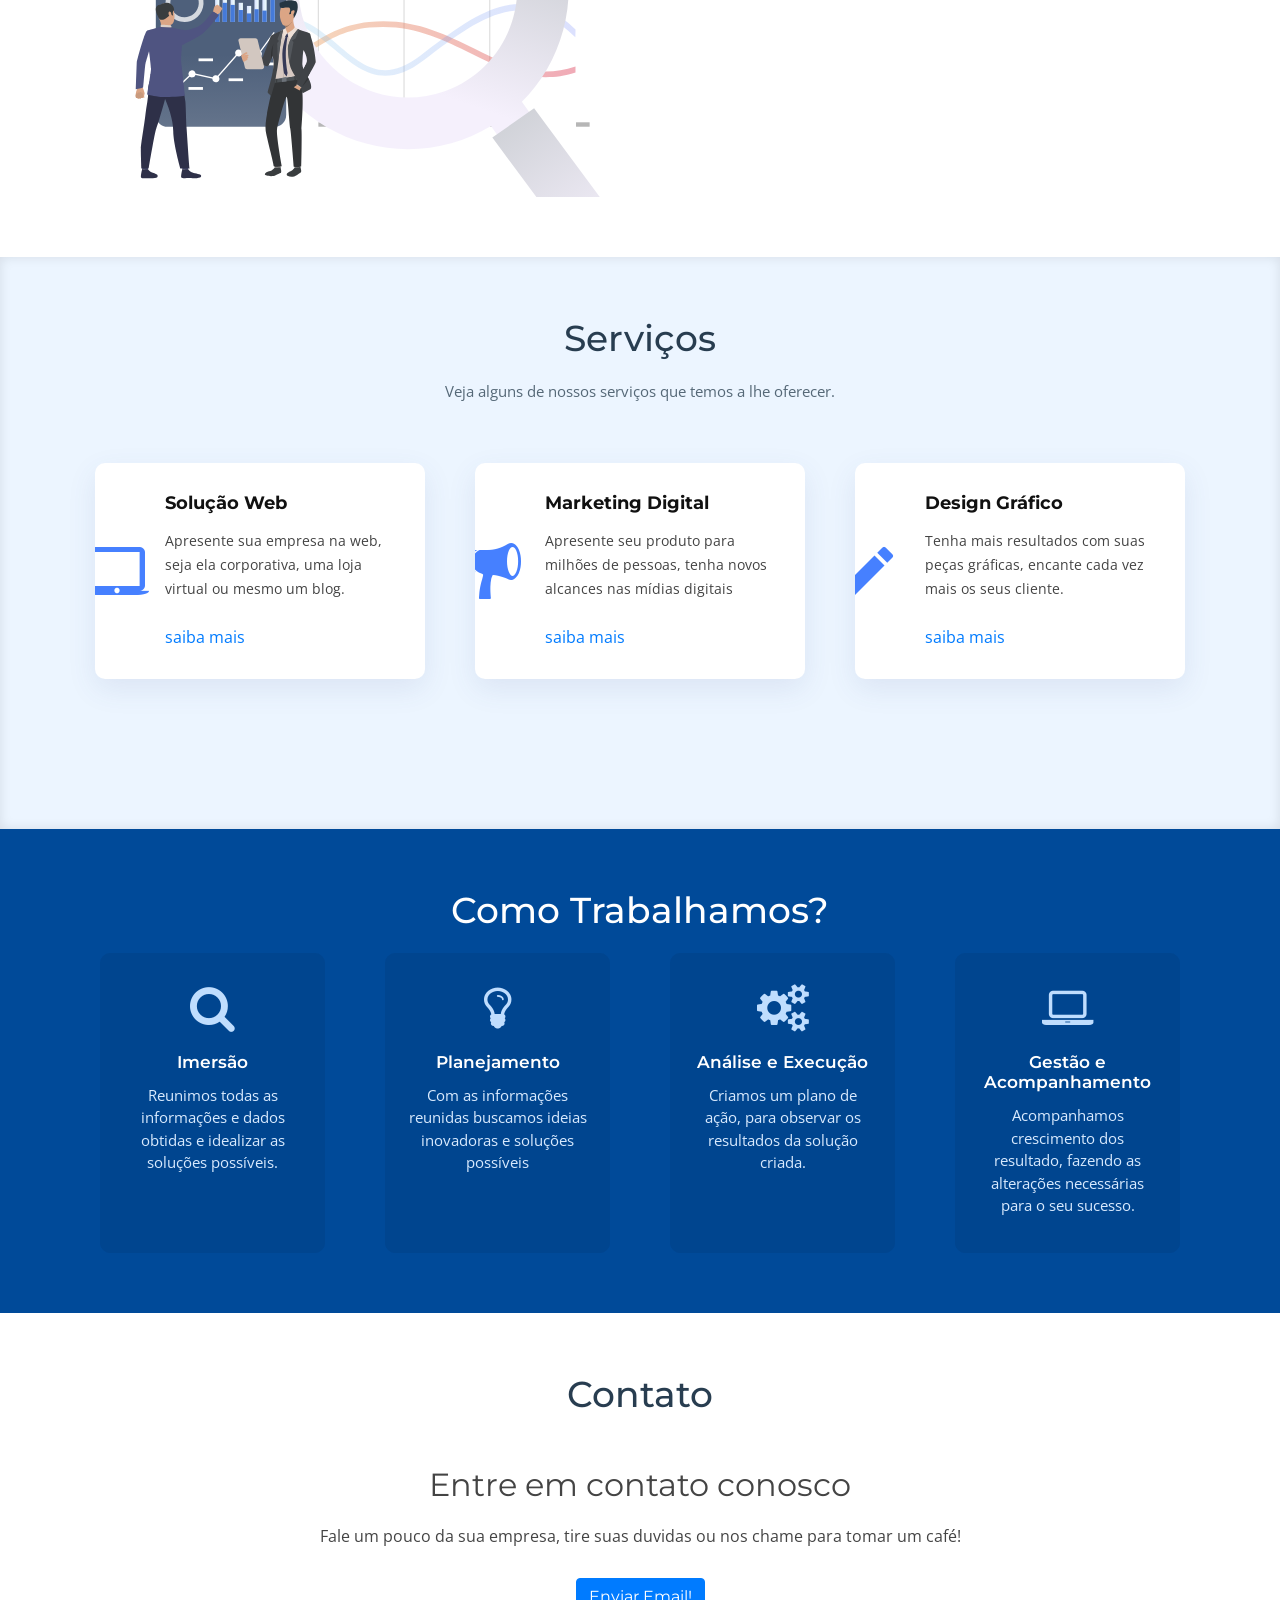
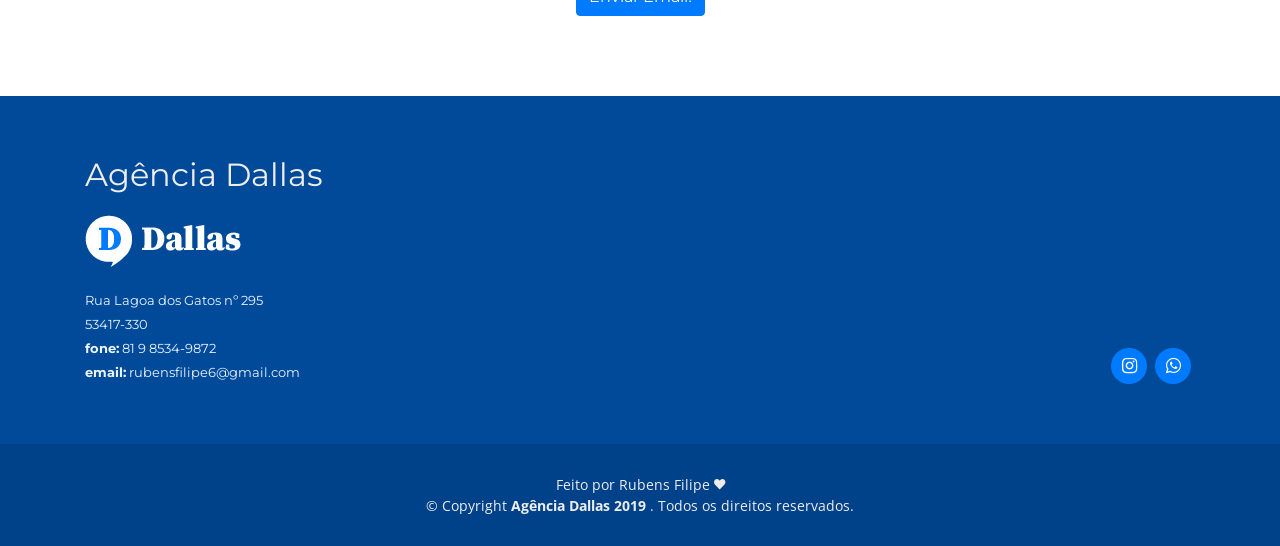
==== commit 3d3ed3ff: "add instagram" ====
--- a/index.html
+++ b/index.html
@@ -307,9 +307,7 @@
           <div class="col-md-6 footer-contact">
 
             <div class="social-links">
-              <!-- <a href="#" class="facebook"><i class="fa fa-facebook"></i></a> -->
-              <a href="//www.instagram.com/rubensfilipe6/" target="_blank" class="instagram"><i class="fa fa-instagram"></i></a>
-              <a href="//github.com/Srubens" target="_blank" class="github"><i class="fa fa-github"></i></a>
+              <a href="//www.instagram.com/agenciadallascontato" target="_blank" class="instagram"><i class="fa fa-instagram"></i></a>
               <a href="//api.whatsapp.com/send?l=pt_BR&phone=5581985349872/" target="_blank" class="whats"><i class="fa fa-whatsapp"></i></a>
             </div>
 
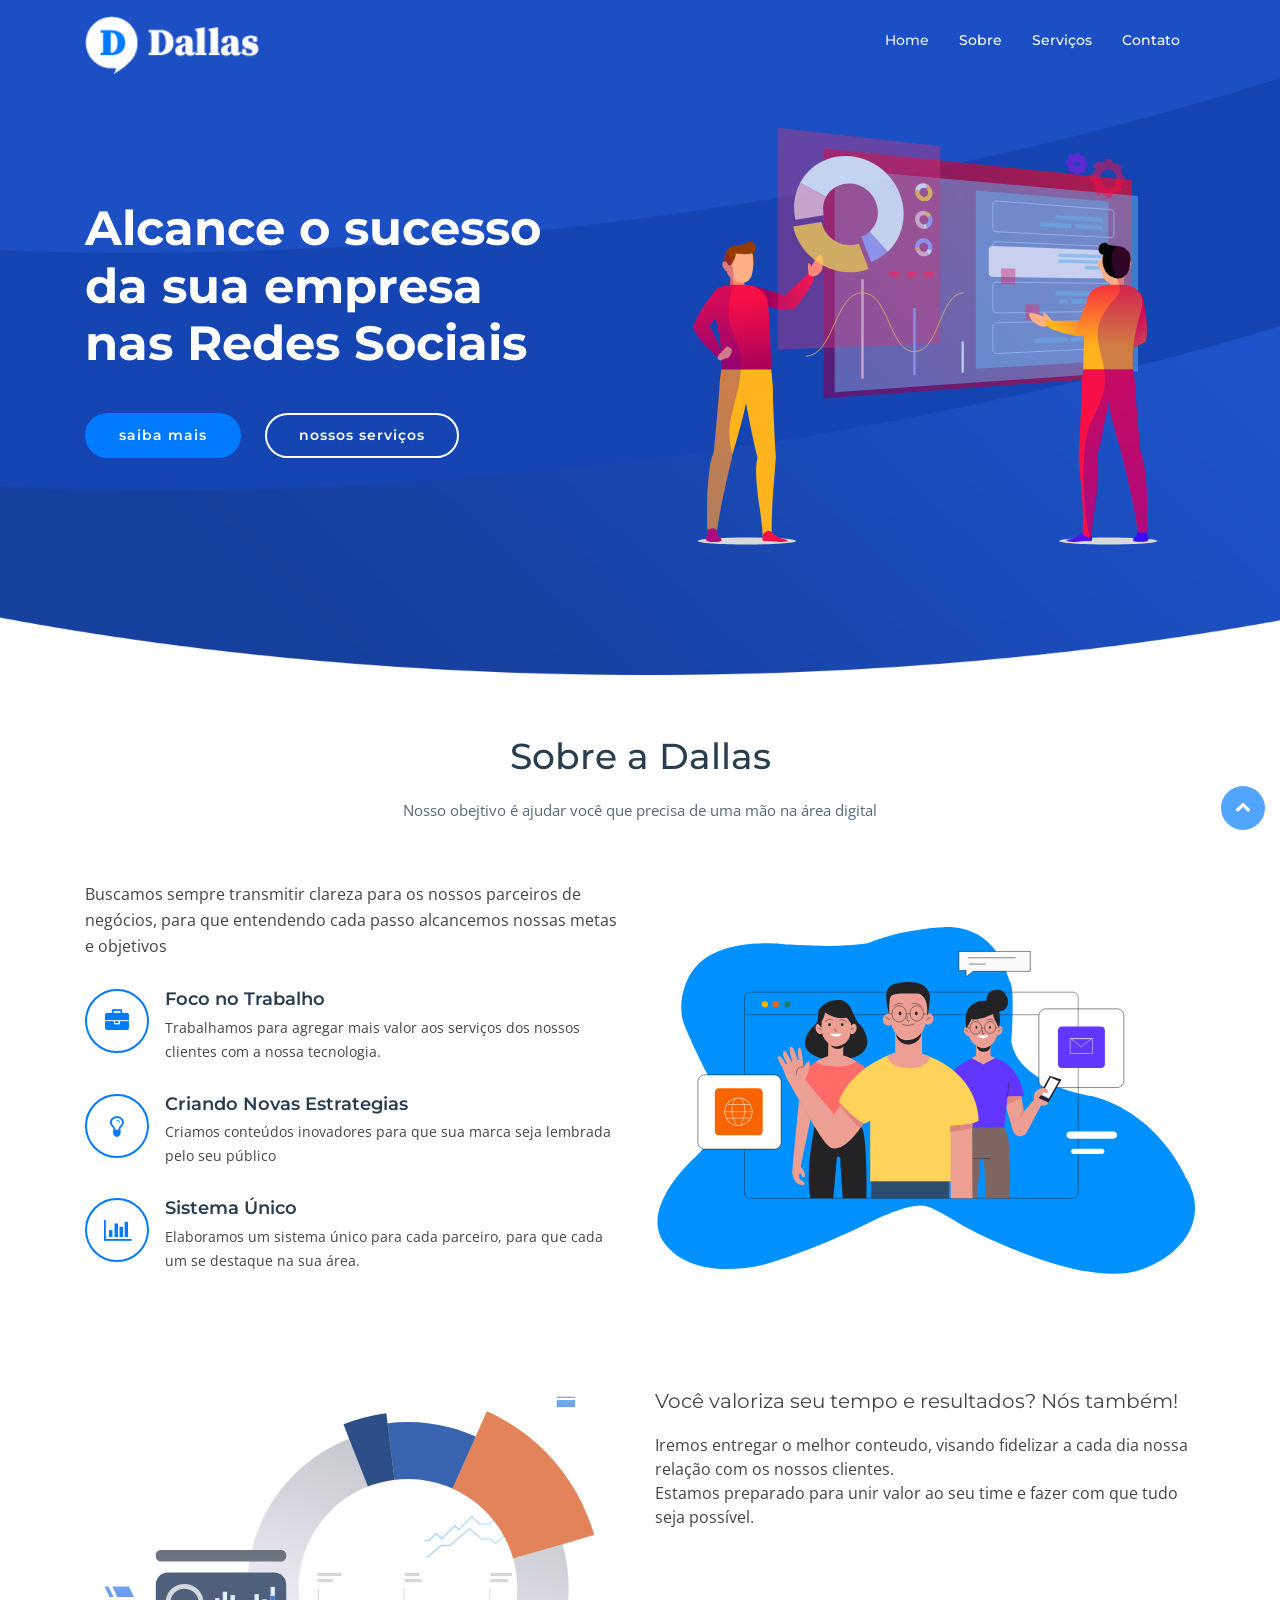
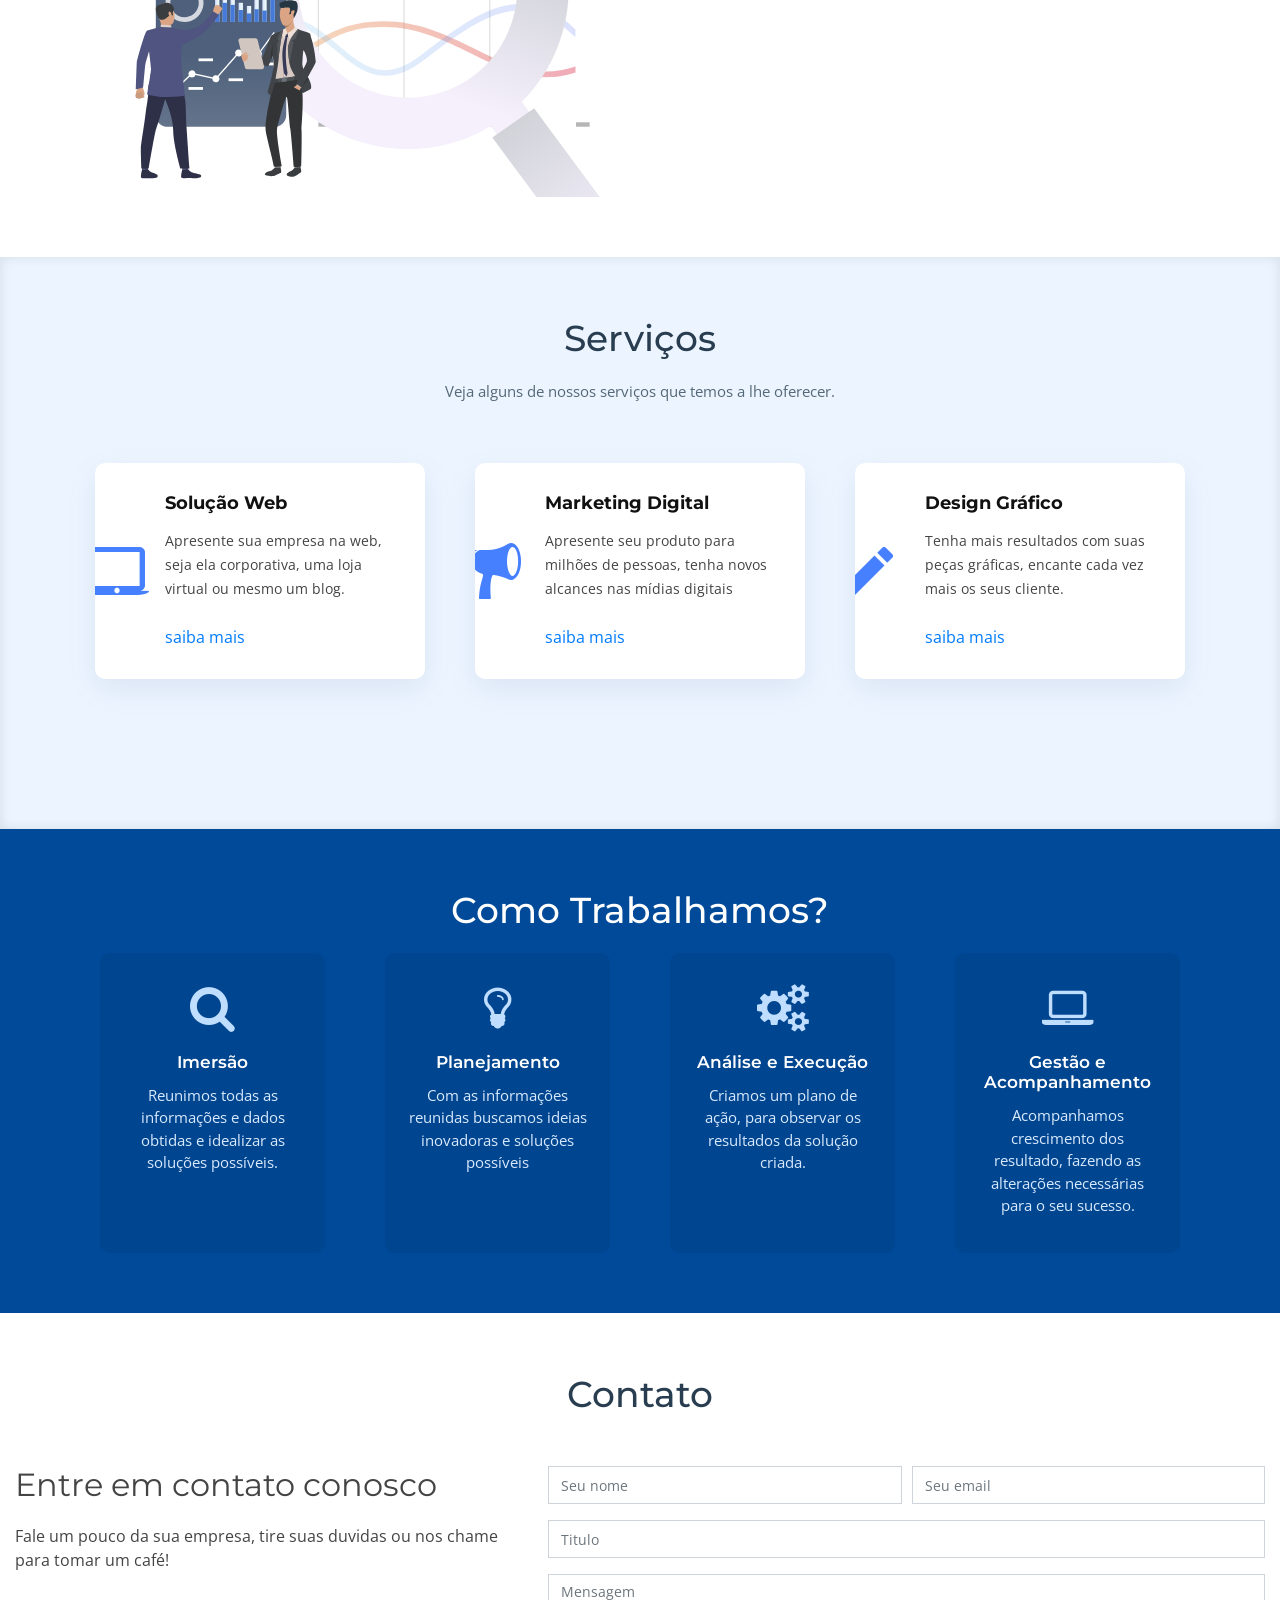
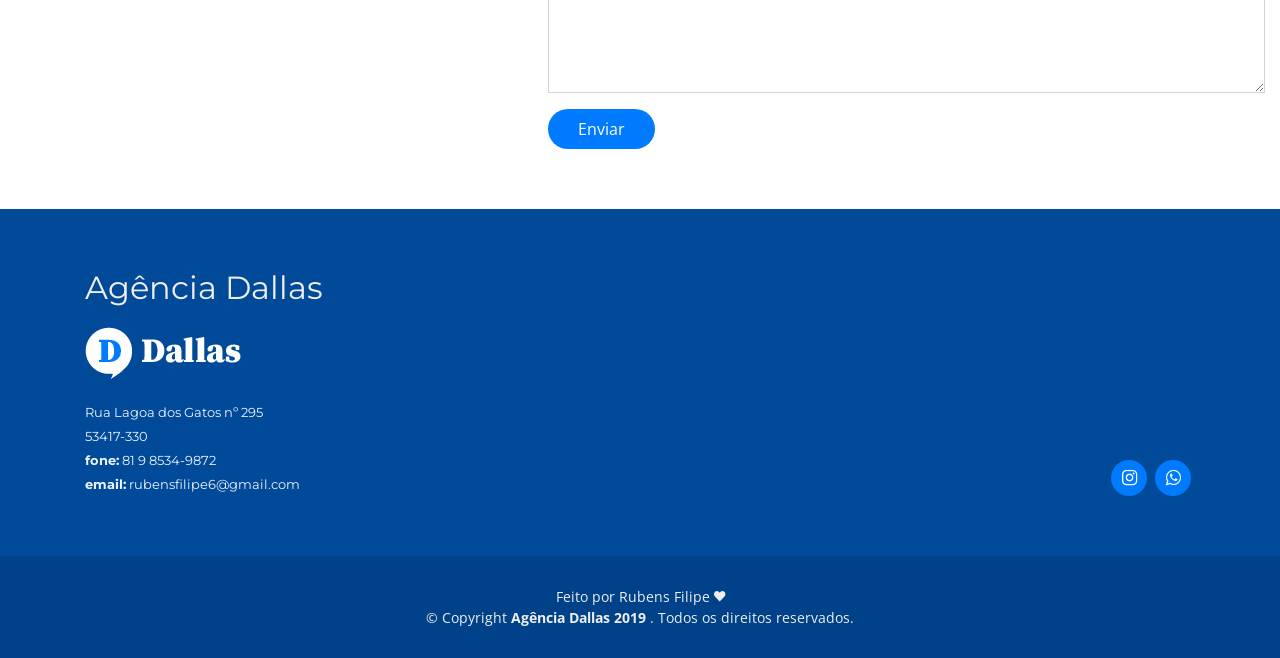
==== commit 81b18391: "editando o form" ====
--- a/index.html
+++ b/index.html
@@ -264,14 +264,35 @@
         </div>
 
         <div class="row wow fadeInUp">
-
-          <div class="col-md-12">
-            <div class="map mb-4 mb-lg-0 text-center">
+        
+            <div class="col-md-5">
               <h2>Entre em contato conosco</h2>
               <p>Fale um pouco da sua empresa, tire suas duvidas ou nos chame para tomar um café!</p>
-              <h3><a title="Enviar Email" class="btn btn-primary" href="mailto:rubensfilipe6@gmail.com">Enviar Email!</a></h3>
-            </div>
-          </div>
+            </div>
+            
+            <div class="col-md-7">  
+
+              <div class="form">  
+                <form name="contact" action="https://formspree.io/mzbazvrd" id="formContato" data-js="contact-form" method="post" > 
+                  <div class="form-row">  
+                    <div class="form-group col-lg-6"> 
+                      <input type="text" name="name" data-js="name" class="form-control" id="name" placeholder="Seu nome" data-rule="minlen:4" data-msg="Please enter at least 4 chars"  /> 
+                    </div>  
+                    <div class="form-group col-lg-6"> 
+                      <input type="email" data-js="email" class="form-control" name="email" id="email" placeholder="Seu email" data-rule="email" data-msg="Please enter a valid email"  />  
+                    </div>  
+                  </div>  
+                  <div class="form-group">  
+                    <input type="text" class="form-control" name="titulo" id="titulo" placeholder="Titulo" data-rule="minlen:4" data-msg="Please enter at least 8 chars of subject"  /> 
+                  </div>  
+                  <div class="form-group">  
+                    <textarea class="form-control" data-js="textarea" id="message" name="message" rows="5" data-rule="" data-msg="Please write something for us" placeholder="Mensagem"></textarea> 
+                  </div>  
+                  <div class="text-left"><button type="submit" title="Enviar">Enviar</button></div> 
+                </form> 
+              </div>
+
+            </div>
 
         </div>
 
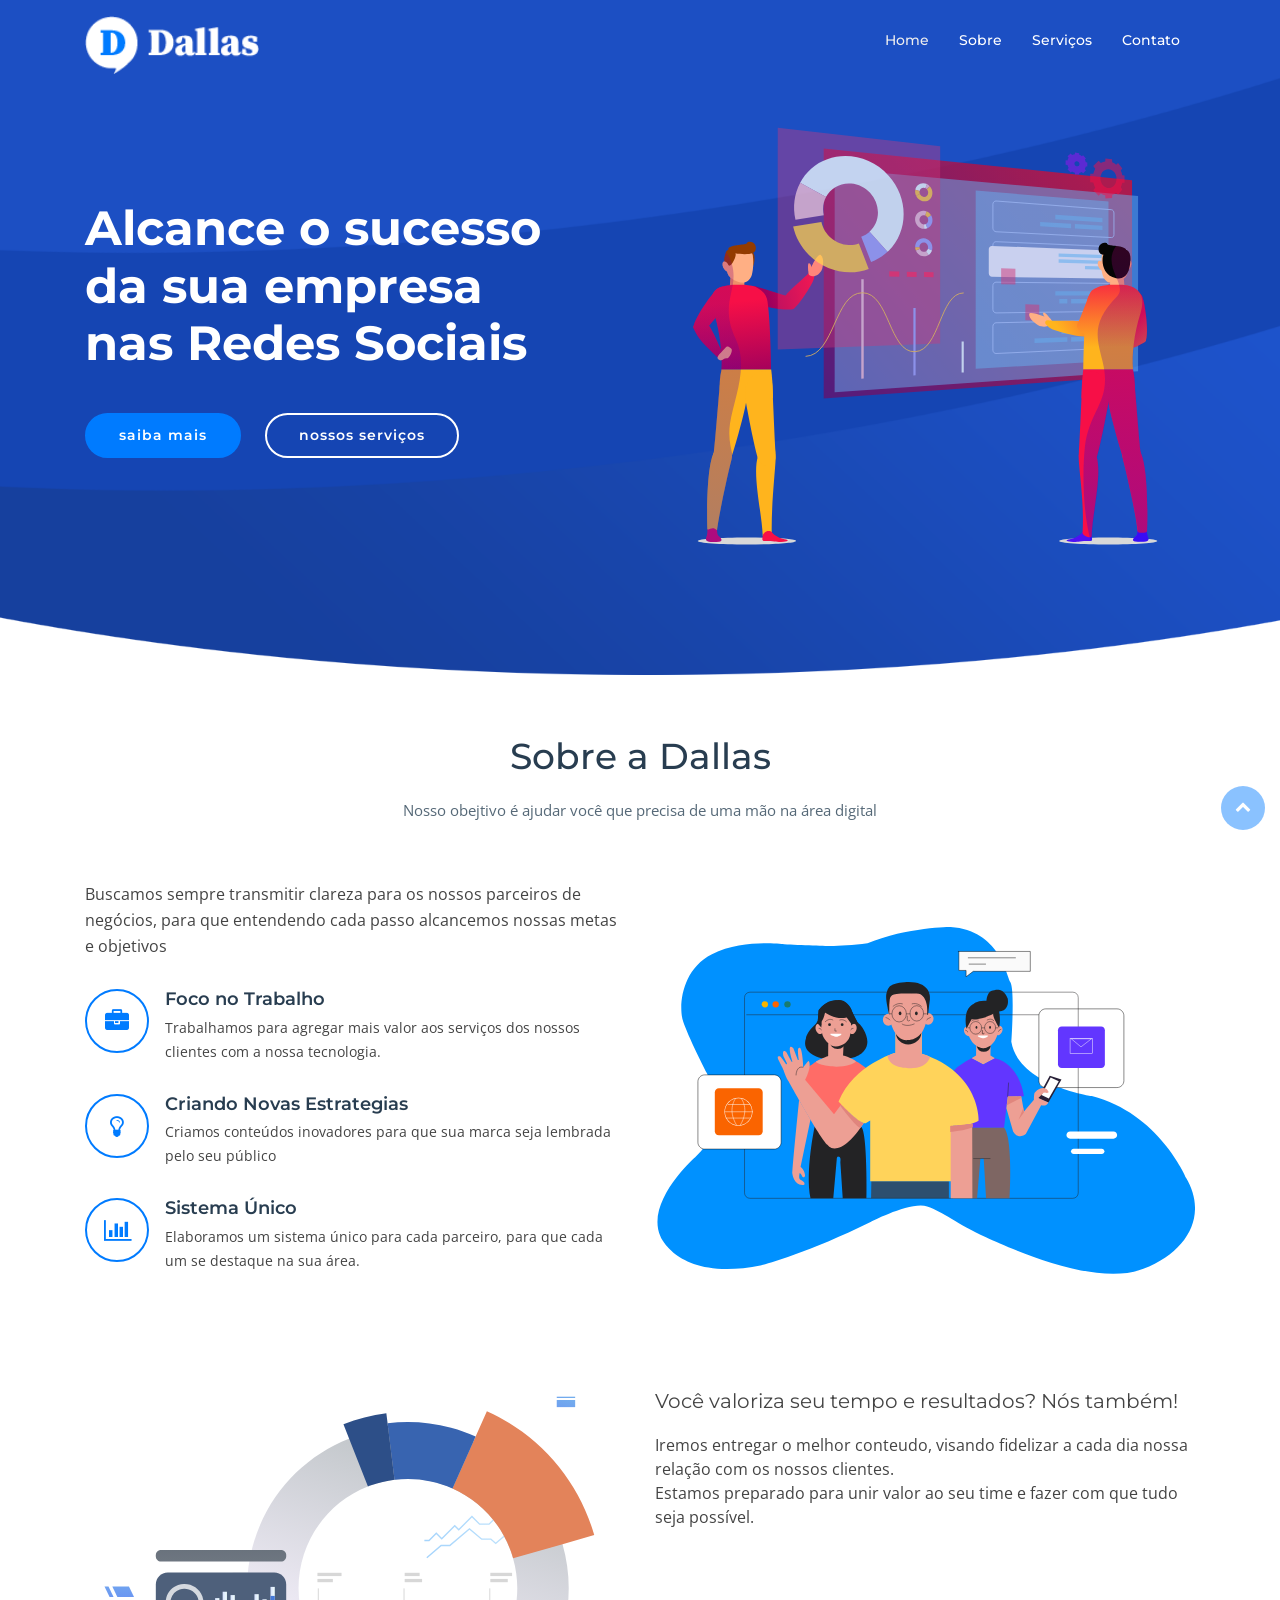
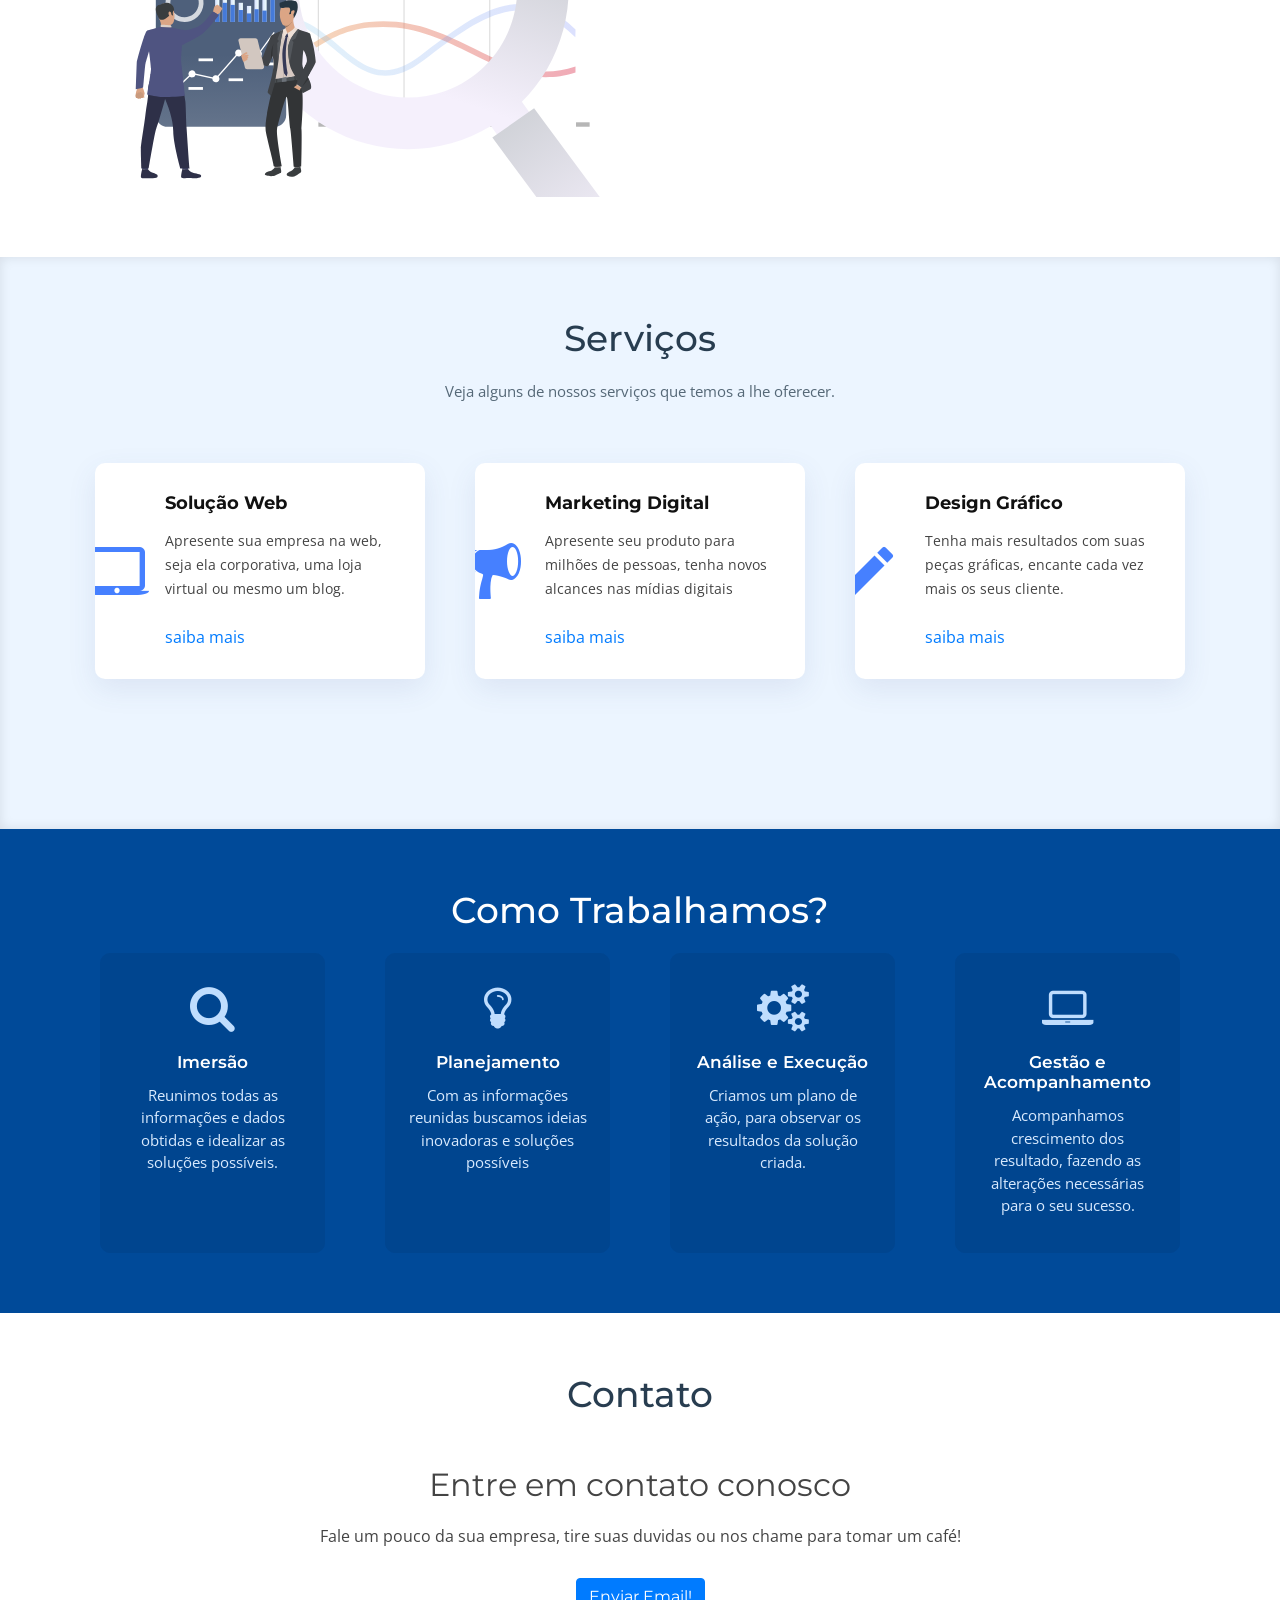
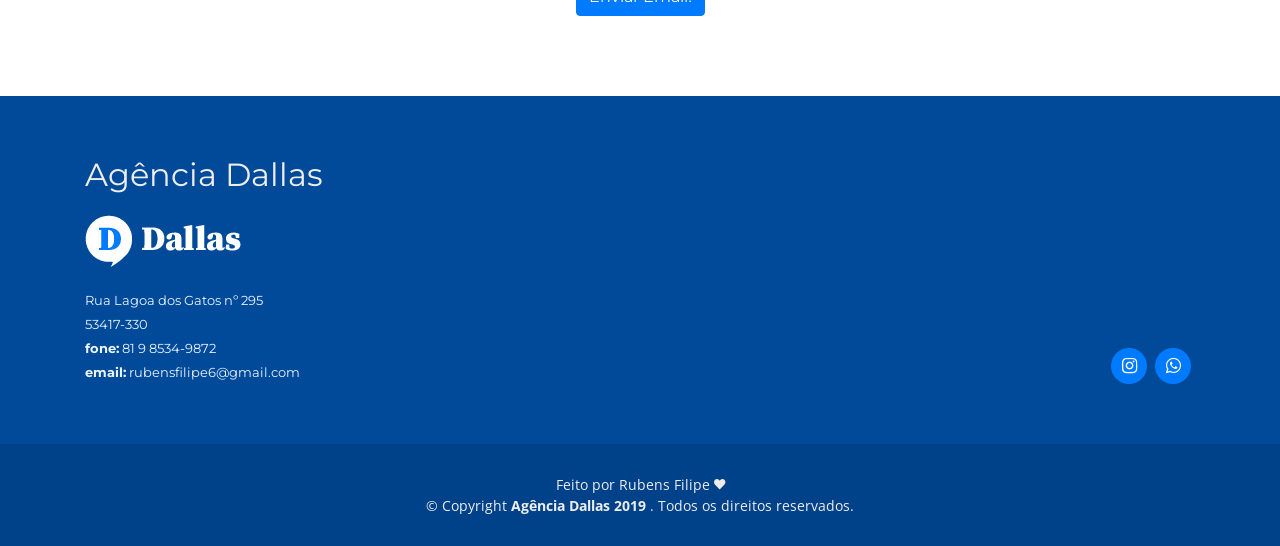
==== commit 75f33aaf: "retirando o form" ====
--- a/index.html
+++ b/index.html
@@ -264,35 +264,14 @@
         </div>
 
         <div class="row wow fadeInUp">
-        
-            <div class="col-md-5">
+
+          <div class="col-md-12">
+            <div class="map mb-4 mb-lg-0 text-center">
               <h2>Entre em contato conosco</h2>
               <p>Fale um pouco da sua empresa, tire suas duvidas ou nos chame para tomar um café!</p>
-            </div>
-            
-            <div class="col-md-7">  
-
-              <div class="form">  
-                <form name="contact" action="https://formspree.io/mzbazvrd" id="formContato" data-js="contact-form" method="post" > 
-                  <div class="form-row">  
-                    <div class="form-group col-lg-6"> 
-                      <input type="text" name="name" data-js="name" class="form-control" id="name" placeholder="Seu nome" data-rule="minlen:4" data-msg="Please enter at least 4 chars"  /> 
-                    </div>  
-                    <div class="form-group col-lg-6"> 
-                      <input type="email" data-js="email" class="form-control" name="email" id="email" placeholder="Seu email" data-rule="email" data-msg="Please enter a valid email"  />  
-                    </div>  
-                  </div>  
-                  <div class="form-group">  
-                    <input type="text" class="form-control" name="titulo" id="titulo" placeholder="Titulo" data-rule="minlen:4" data-msg="Please enter at least 8 chars of subject"  /> 
-                  </div>  
-                  <div class="form-group">  
-                    <textarea class="form-control" data-js="textarea" id="message" name="message" rows="5" data-rule="" data-msg="Please write something for us" placeholder="Mensagem"></textarea> 
-                  </div>  
-                  <div class="text-left"><button type="submit" title="Enviar">Enviar</button></div> 
-                </form> 
-              </div>
-
-            </div>
+              <h3><a title="Enviar Email" class="btn btn-primary" href="mailto:rubensfilipe6@gmail.com">Enviar Email!</a></h3>
+            </div>
+          </div>
 
         </div>
 
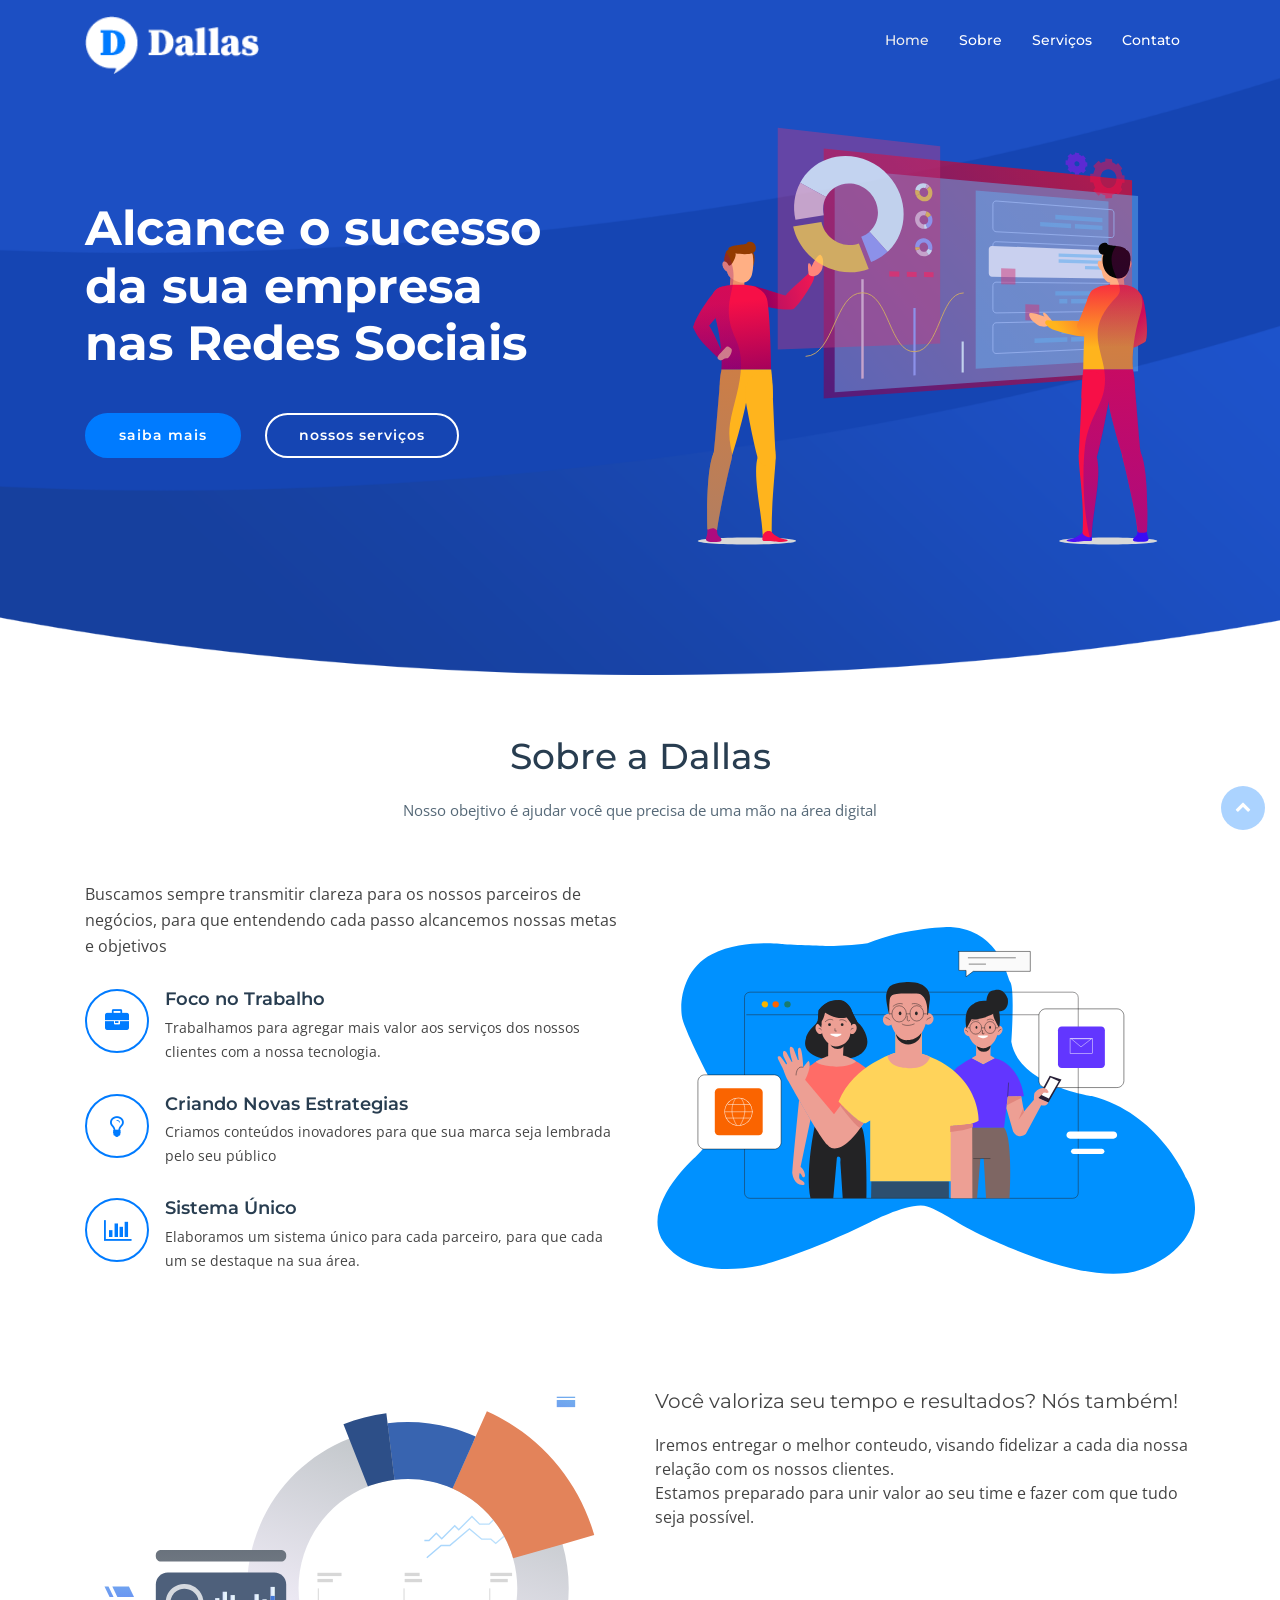
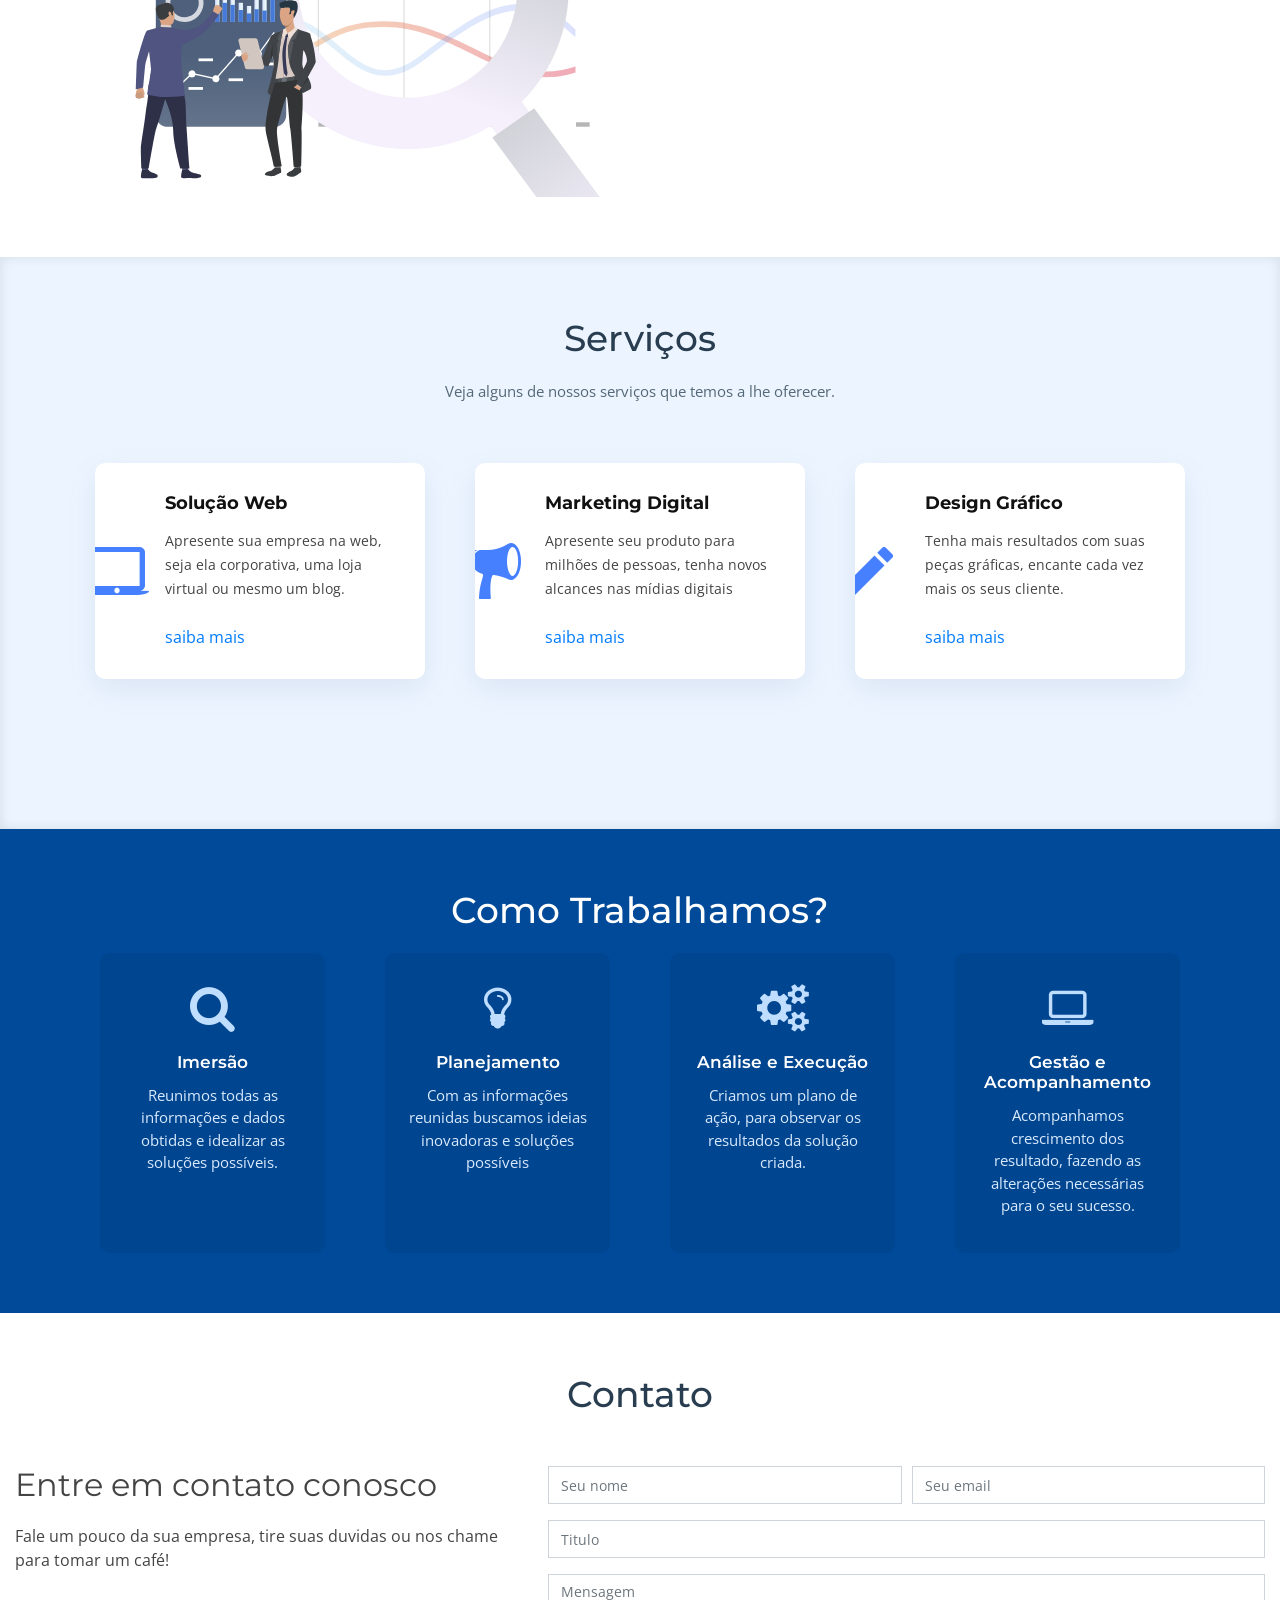
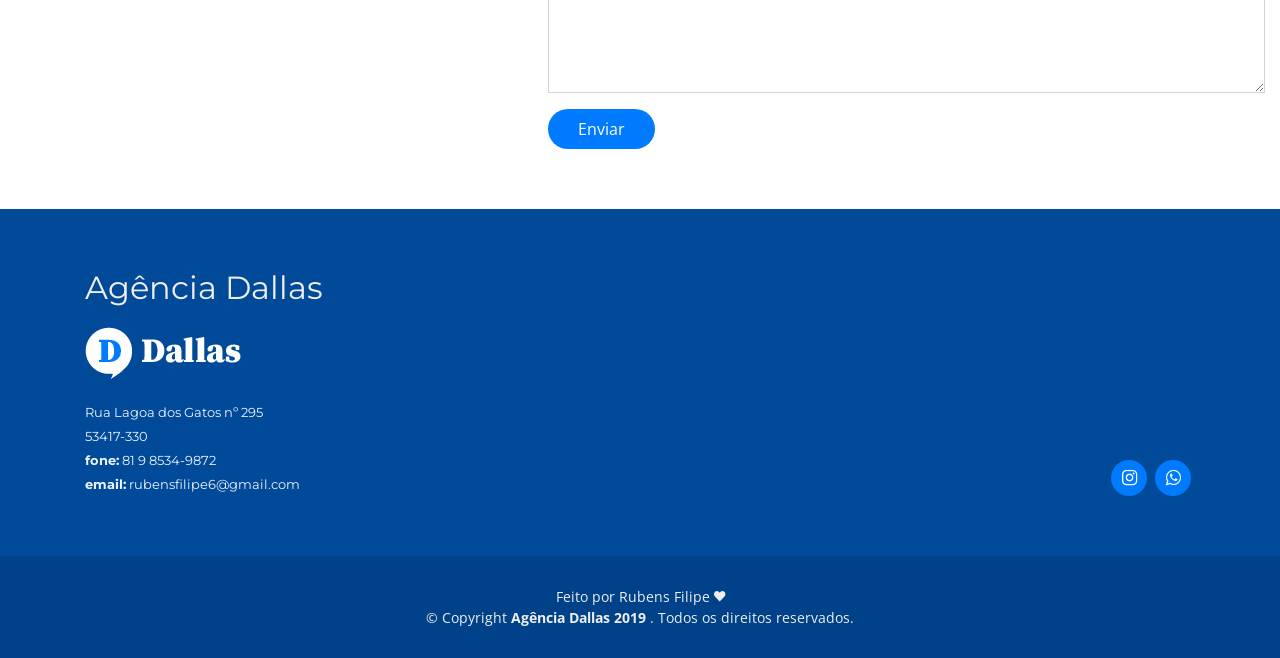
==== commit cec06905: "add contact" ====
--- a/index.html
+++ b/index.html
@@ -263,17 +263,38 @@
           <h3>Contato</h3>
         </div>
 
-        <div class="row wow fadeInUp">
-
-          <div class="col-md-12">
-            <div class="map mb-4 mb-lg-0 text-center">
+        <div class="row fadeInUp">
+
+            <div class="col-md-5">
+              
               <h2>Entre em contato conosco</h2>
               <p>Fale um pouco da sua empresa, tire suas duvidas ou nos chame para tomar um café!</p>
-              <h3><a title="Enviar Email" class="btn btn-primary" href="mailto:rubensfilipe6@gmail.com">Enviar Email!</a></h3>
-            </div>
-          </div>
-
-        </div>
+
+            </div>
+
+            <div class="col-md-7">
+
+            <div class="form">
+              <form name="contact" data-js="contact-form" method="post" data-netlify="true">
+                <div class="form-row">
+                  <div class="form-group col-lg-6">
+                    <input type="text" name="name" class="form-control" id="name" placeholder="Seu nome" data-rule="minlen:4" data-msg="Please enter at least 4 chars" />
+                  </div>
+                  <div class="form-group col-lg-6">
+                    <input type="email" class="form-control" name="email" id="email" placeholder="Seu email" data-rule="email" data-msg="Please enter a valid email" />
+                  </div>
+                </div>
+                <div class="form-group">
+                  <input type="text" class="form-control" name="titulo" id="subject" placeholder="Titulo" data-rule="minlen:4" data-msg="Please enter at least 8 chars of subject" />
+                </div>
+                <div class="form-group">
+                  <textarea class="form-control" name="message" rows="5" data-rule="required" data-msg="Please write something for us" placeholder="Mensagem"></textarea>
+                </div>
+                <div class="text-left"><button type="submit" title="Enviar">Enviar</button></div>
+              </form>
+            </div>
+            
+          </div>
 
       </div>
     </section><!-- #contact -->
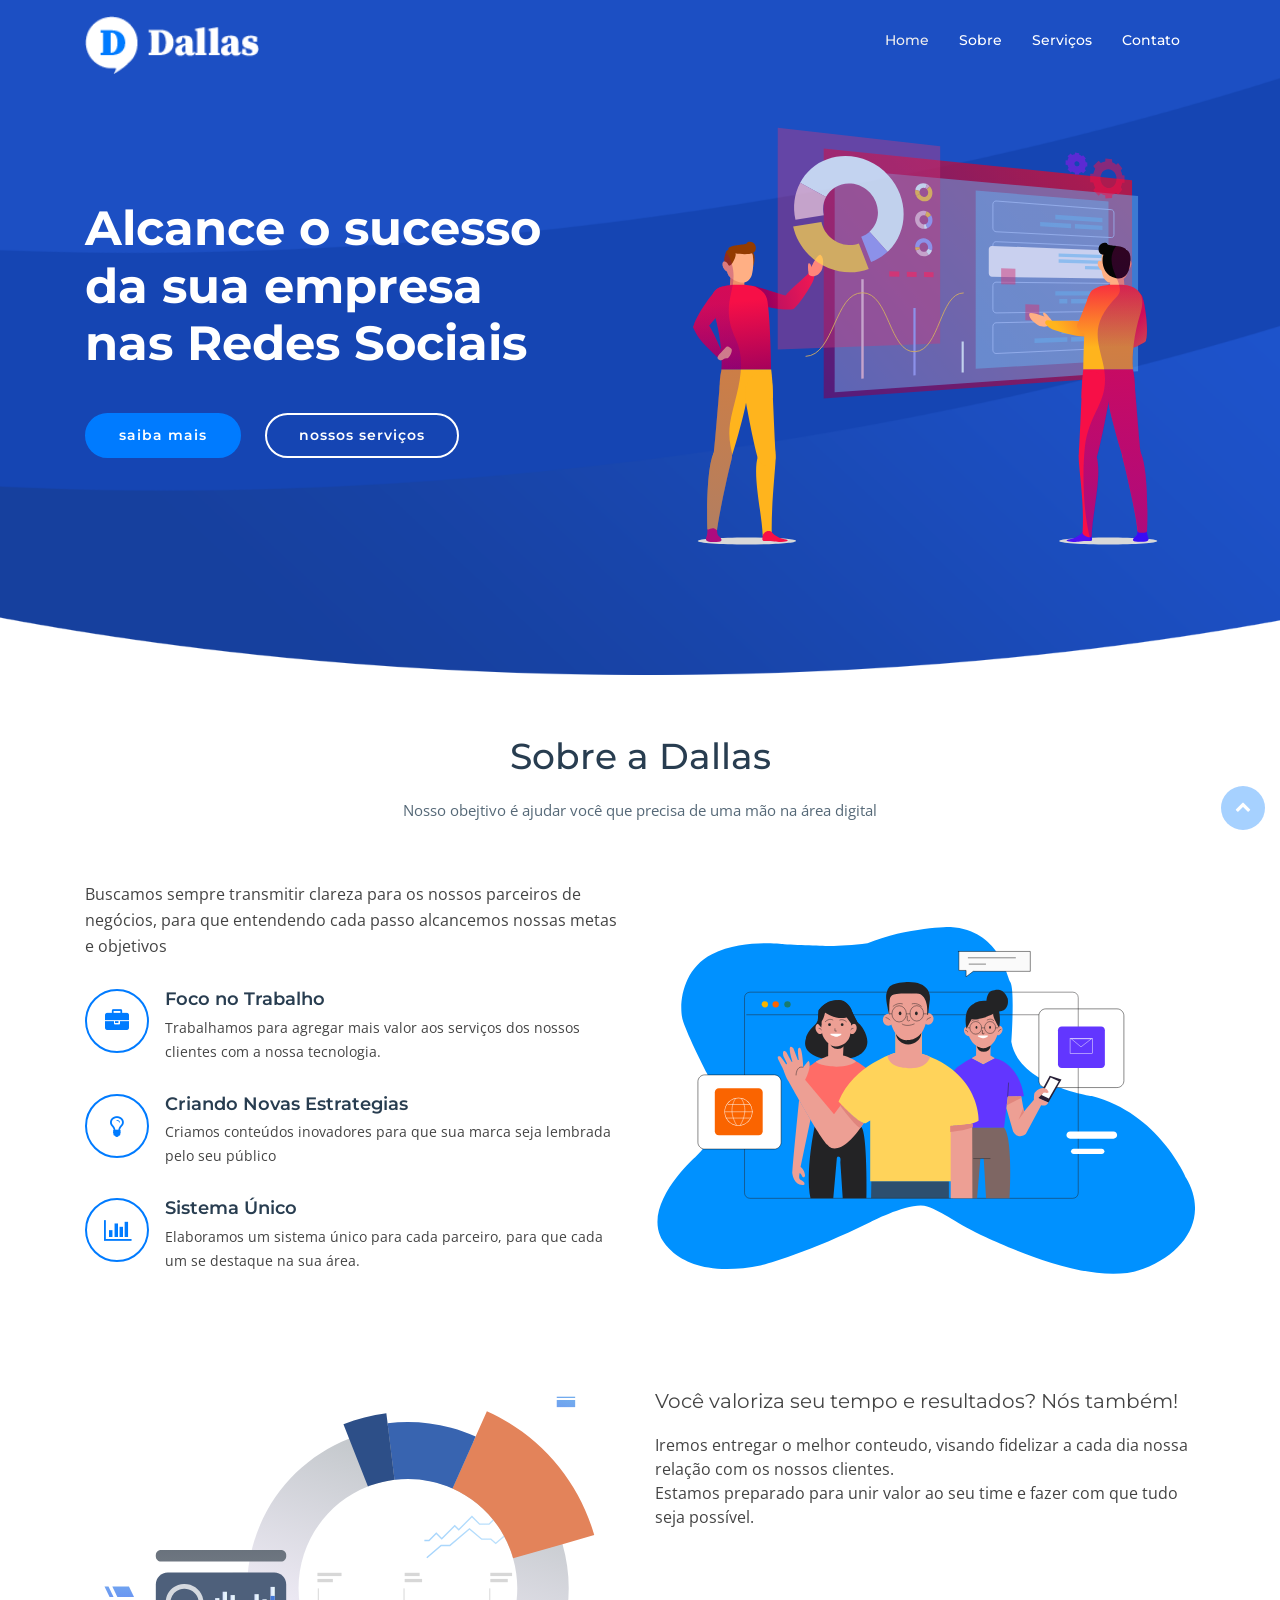
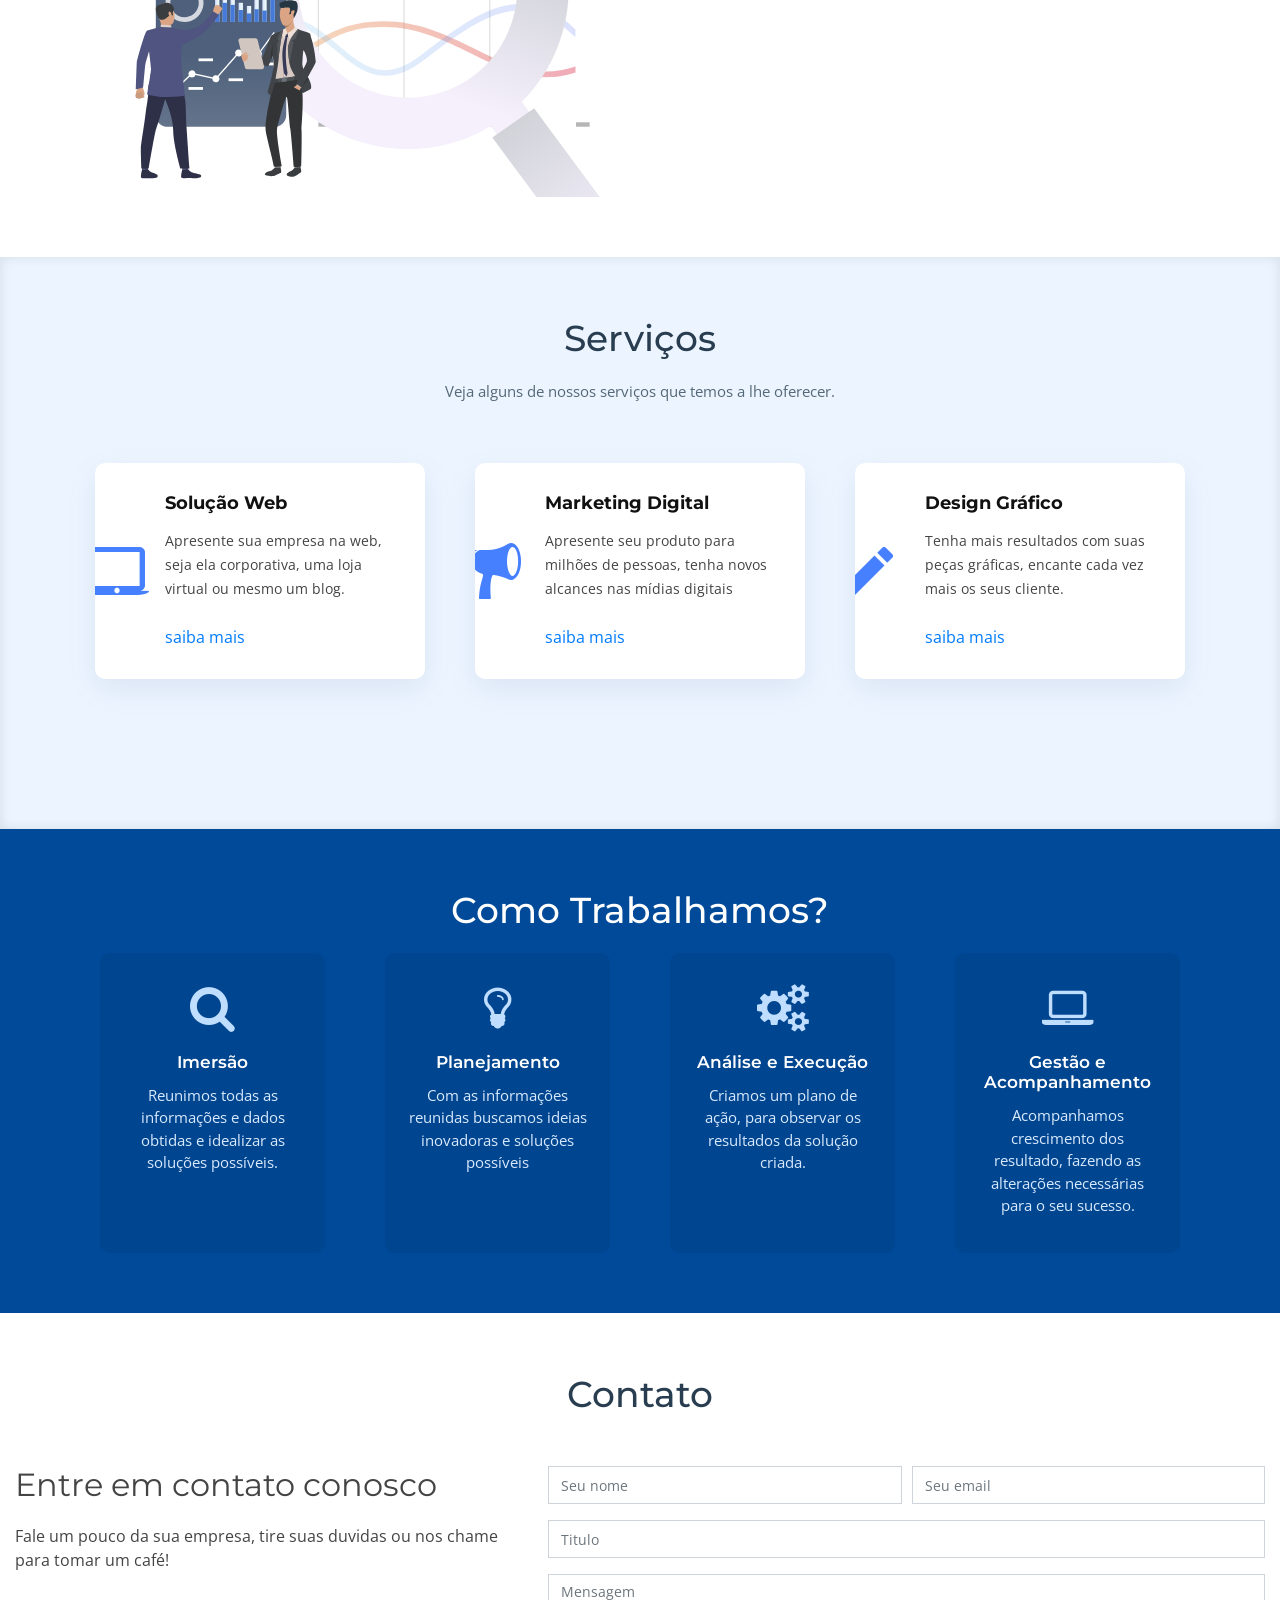
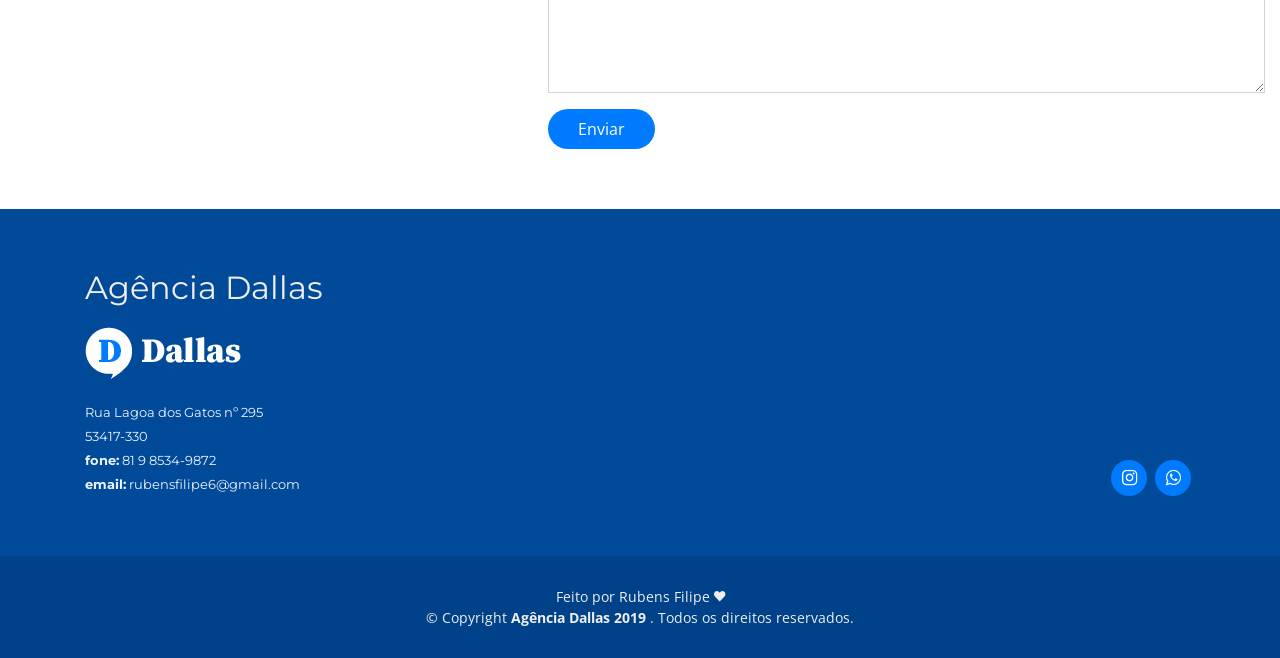
==== commit 3da25cb8: "add required" ====
--- a/index.html
+++ b/index.html
@@ -278,17 +278,17 @@
               <form name="contact" data-js="contact-form" method="post" data-netlify="true">
                 <div class="form-row">
                   <div class="form-group col-lg-6">
-                    <input type="text" name="name" class="form-control" id="name" placeholder="Seu nome" data-rule="minlen:4" data-msg="Please enter at least 4 chars" />
+                    <input type="text" name="name" class="form-control" id="name" placeholder="Seu nome" data-rule="minlen:4" data-msg="Please enter at least 4 chars" required />
                   </div>
                   <div class="form-group col-lg-6">
-                    <input type="email" class="form-control" name="email" id="email" placeholder="Seu email" data-rule="email" data-msg="Please enter a valid email" />
+                    <input type="email" class="form-control" name="email" id="email" placeholder="Seu email" data-rule="email" data-msg="Please enter a valid email" required />
                   </div>
                 </div>
                 <div class="form-group">
-                  <input type="text" class="form-control" name="titulo" id="subject" placeholder="Titulo" data-rule="minlen:4" data-msg="Please enter at least 8 chars of subject" />
+                  <input type="text" class="form-control" name="titulo" id="subject" placeholder="Titulo" data-rule="minlen:4" data-msg="Please enter at least 8 chars of subject" required />
                 </div>
                 <div class="form-group">
-                  <textarea class="form-control" name="message" rows="5" data-rule="required" data-msg="Please write something for us" placeholder="Mensagem"></textarea>
+                  <textarea class="form-control" name="message" rows="5" data-rule="required" data-msg="Please write something for us" placeholder="Mensagem"required ></textarea>
                 </div>
                 <div class="text-left"><button type="submit" title="Enviar">Enviar</button></div>
               </form>
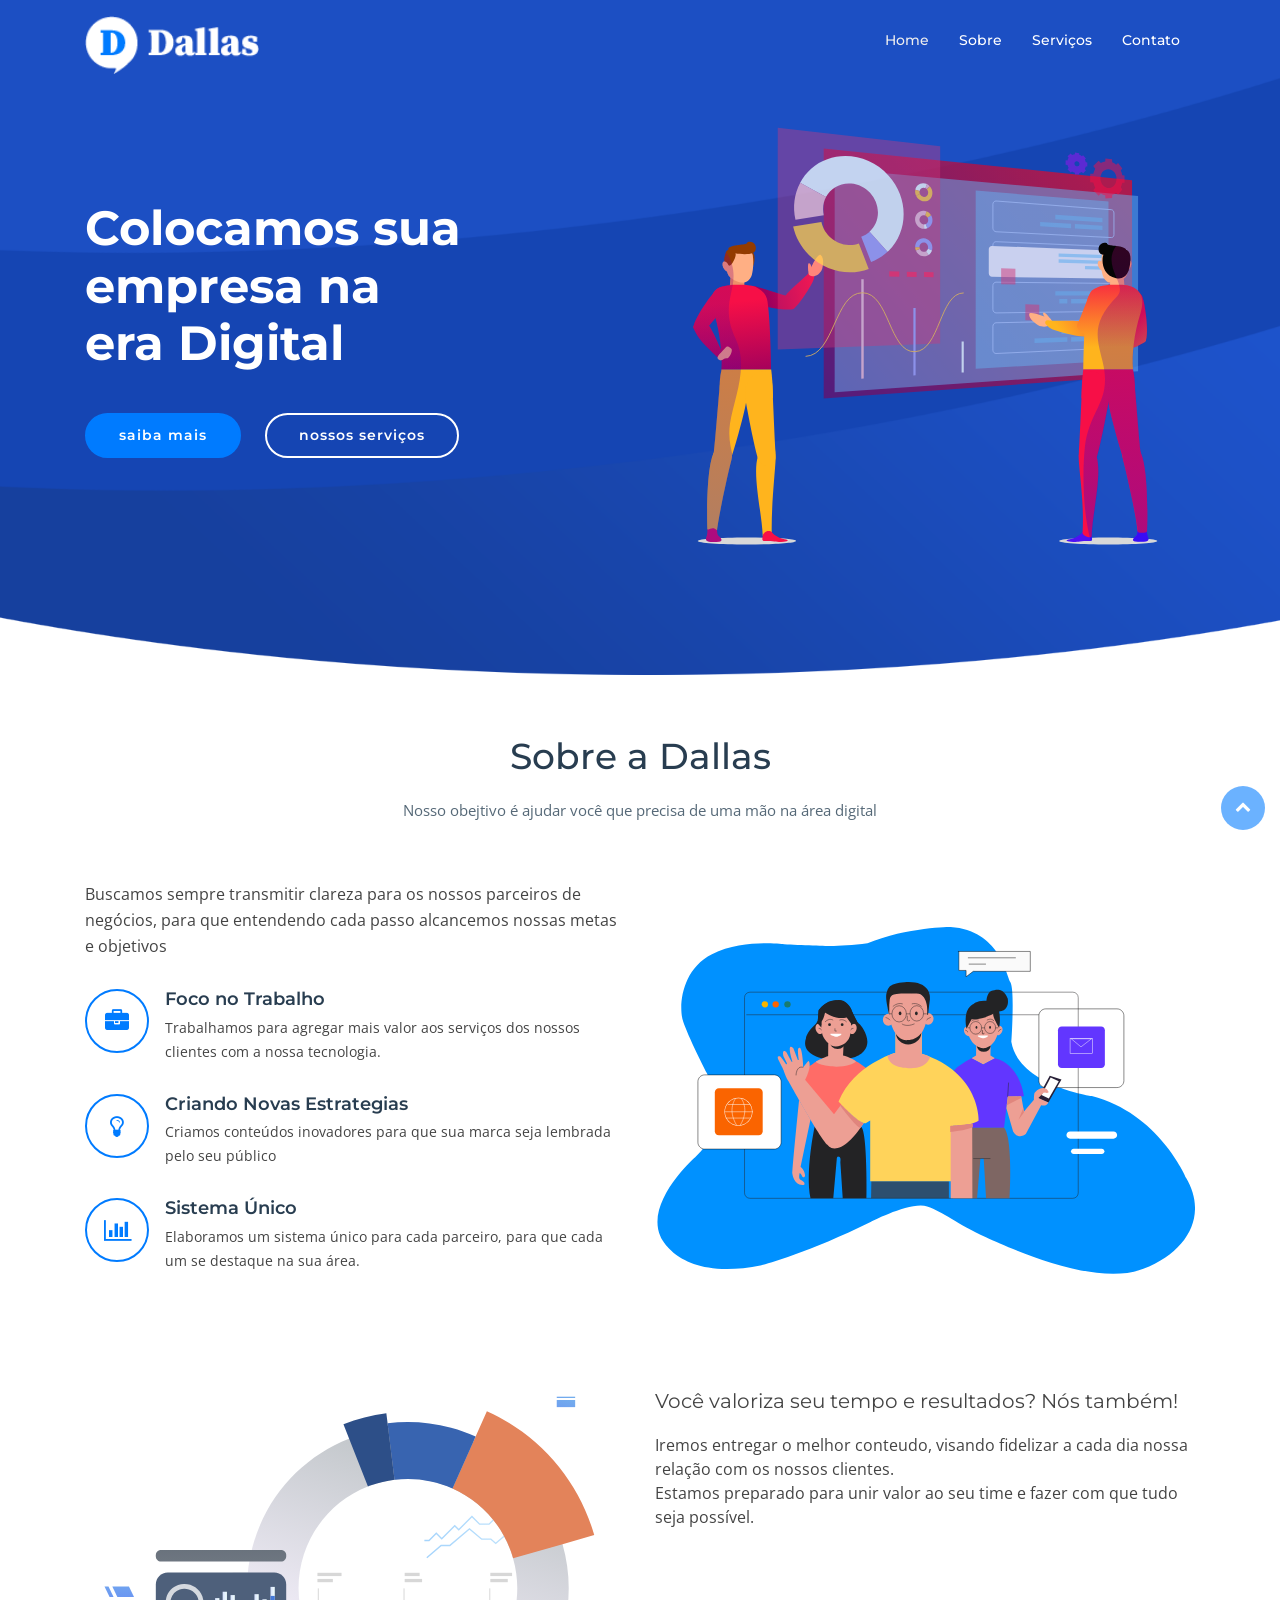
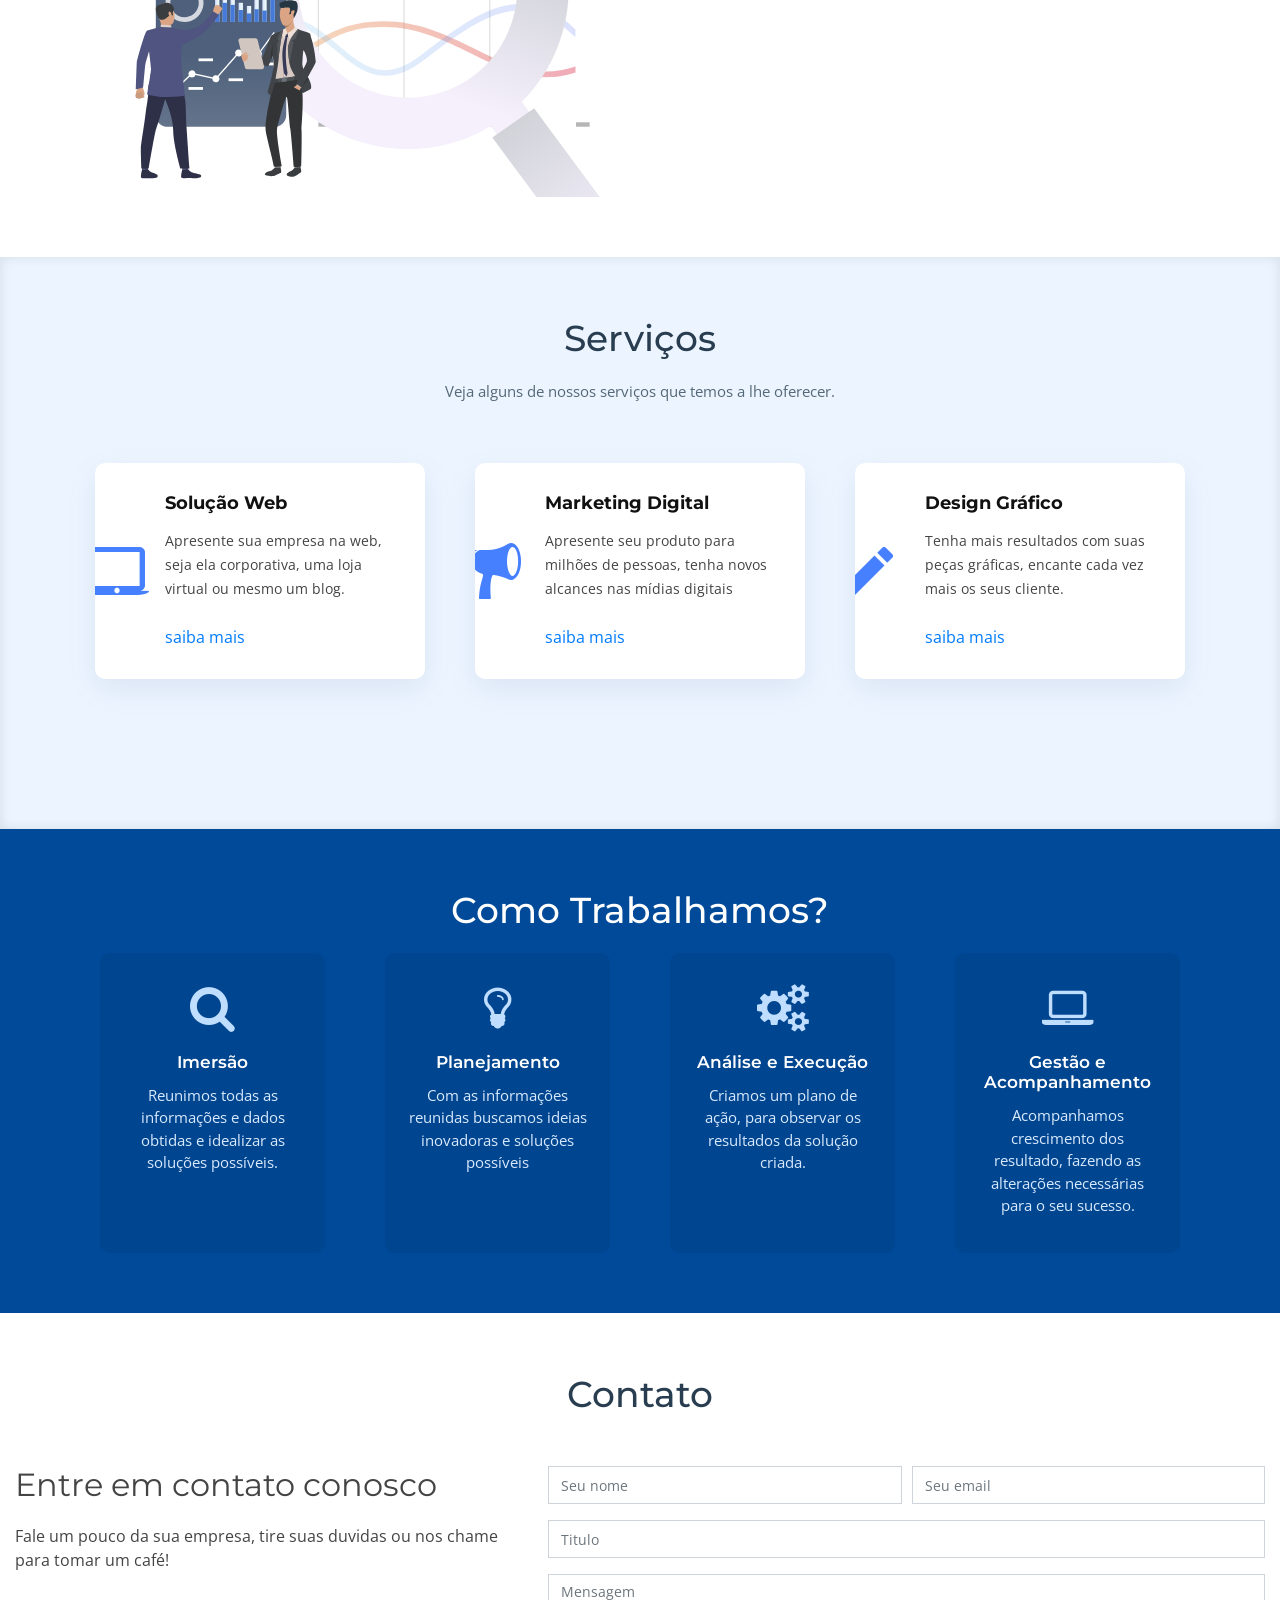
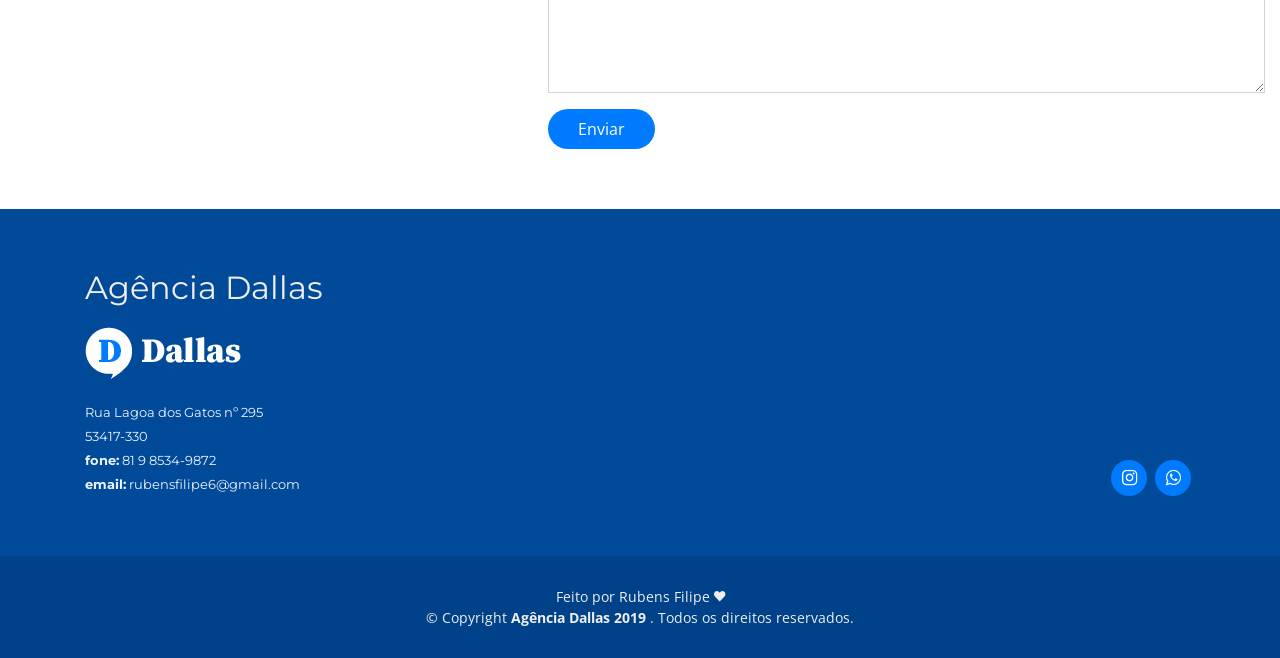
==== commit 6ca76f56: "editando textos" ====
--- a/index.html
+++ b/index.html
@@ -78,7 +78,7 @@
       </div>
 
       <div class="intro-info">
-        <h2>Alcance o sucesso <br>da sua empresa<br> nas Redes Sociais</h2>
+        <h2>Colocamos sua empresa na<br> era Digital</h2>
         <div>
           <a href="#about" class="btn-get-started scrollto">saiba mais</a>
           <a href="#services" class="btn-services scrollto">nossos serviços</a>
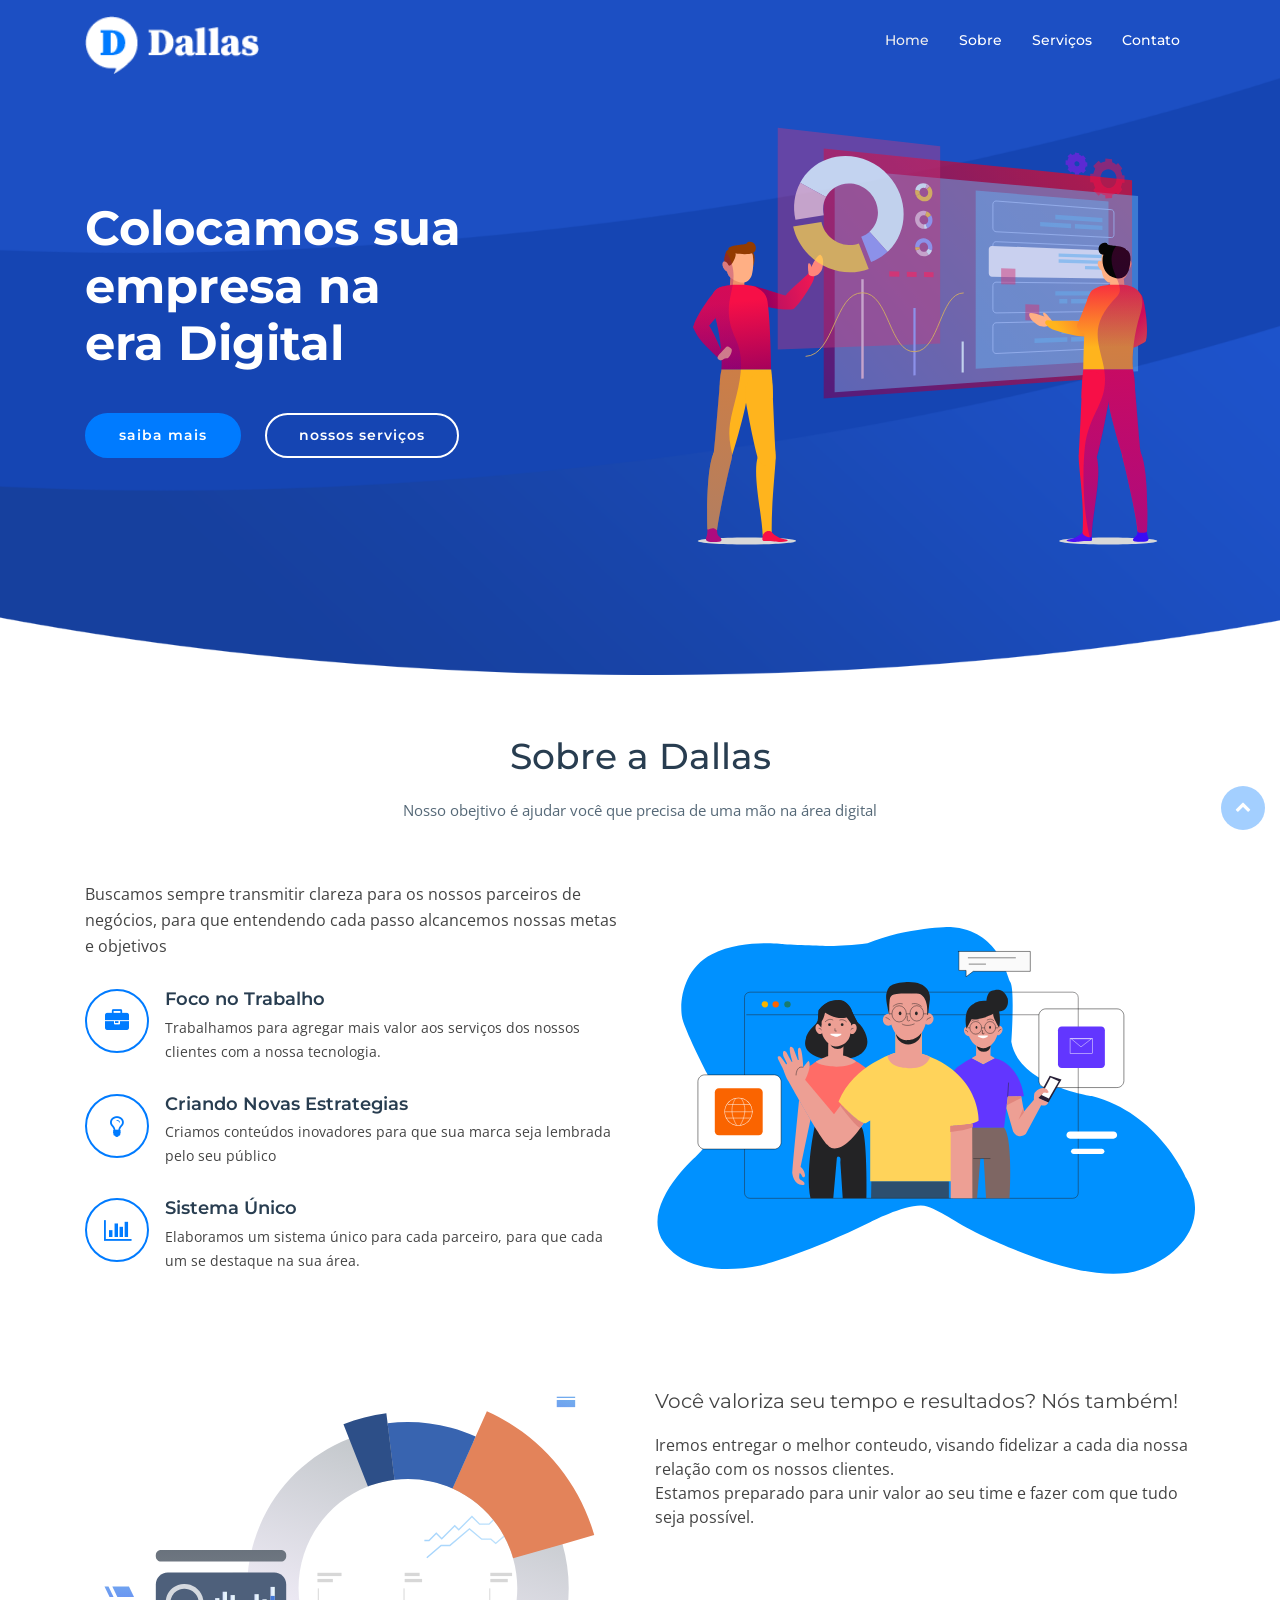
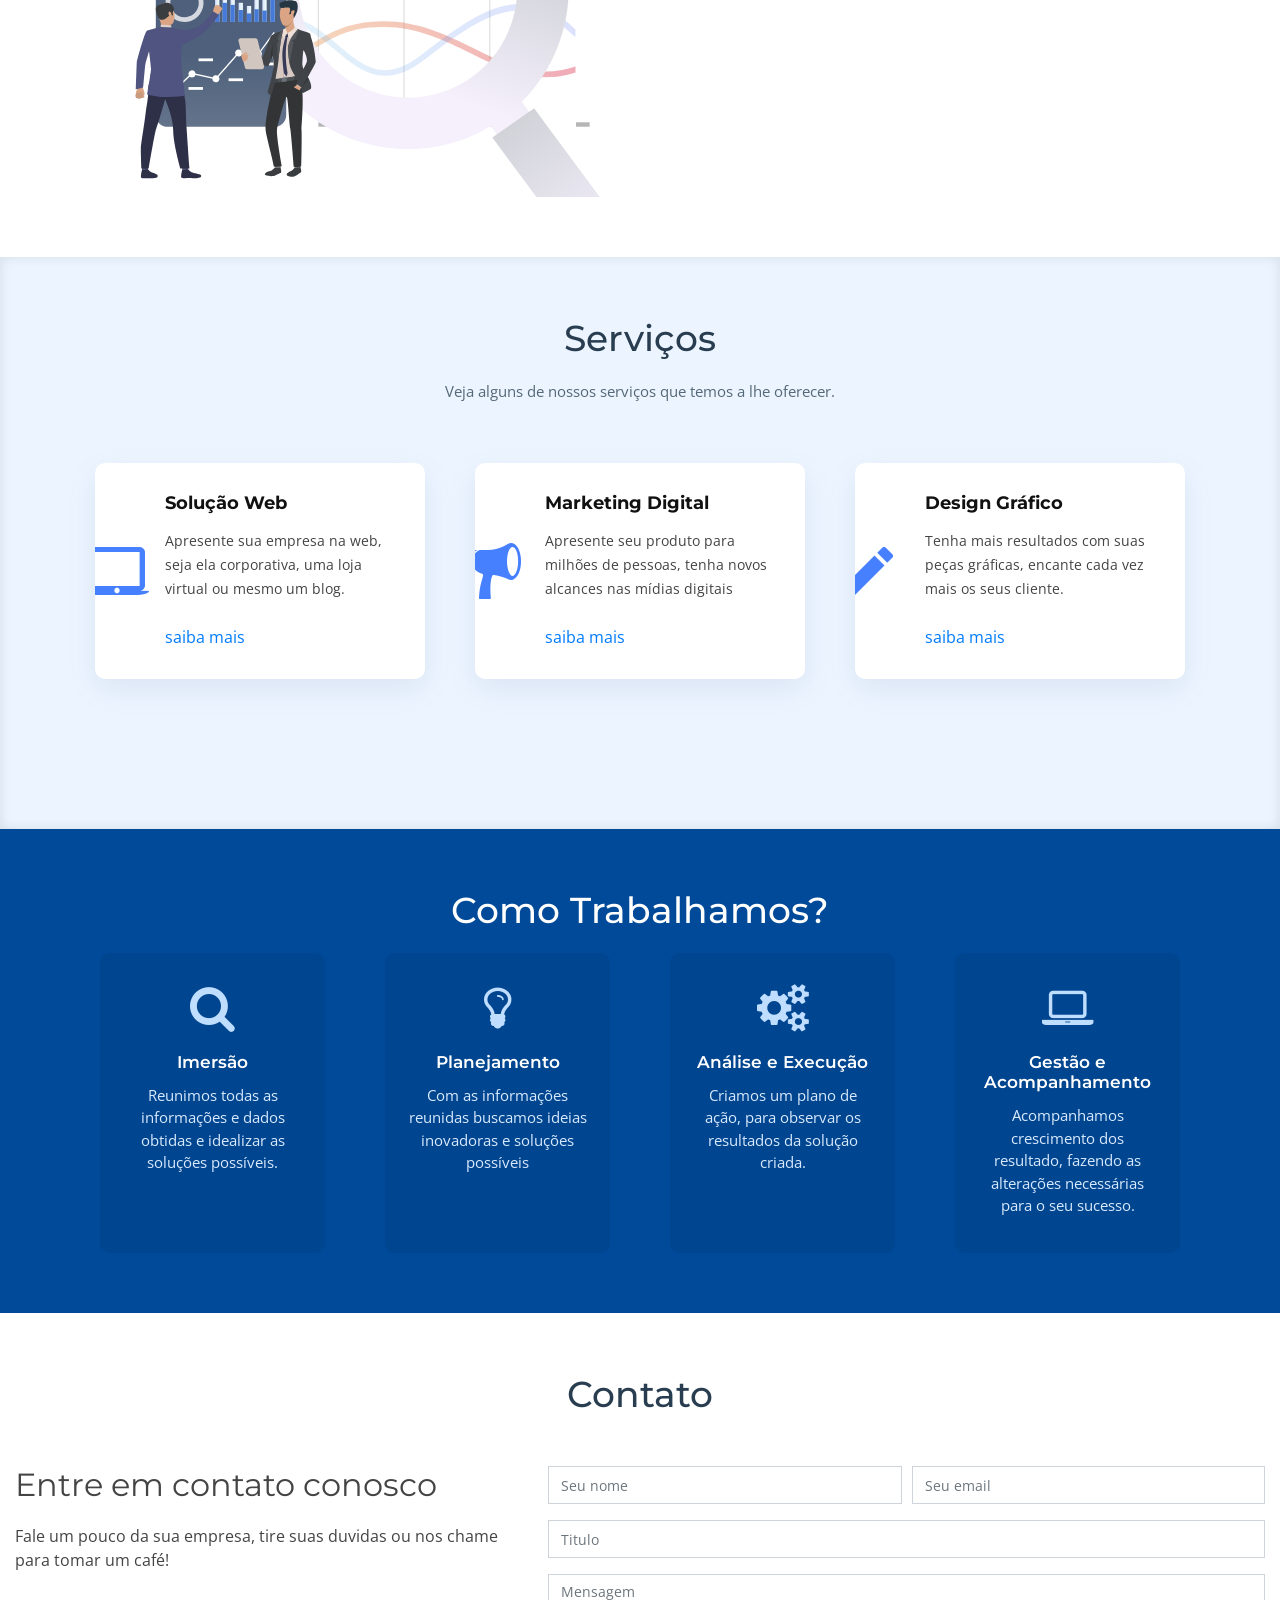
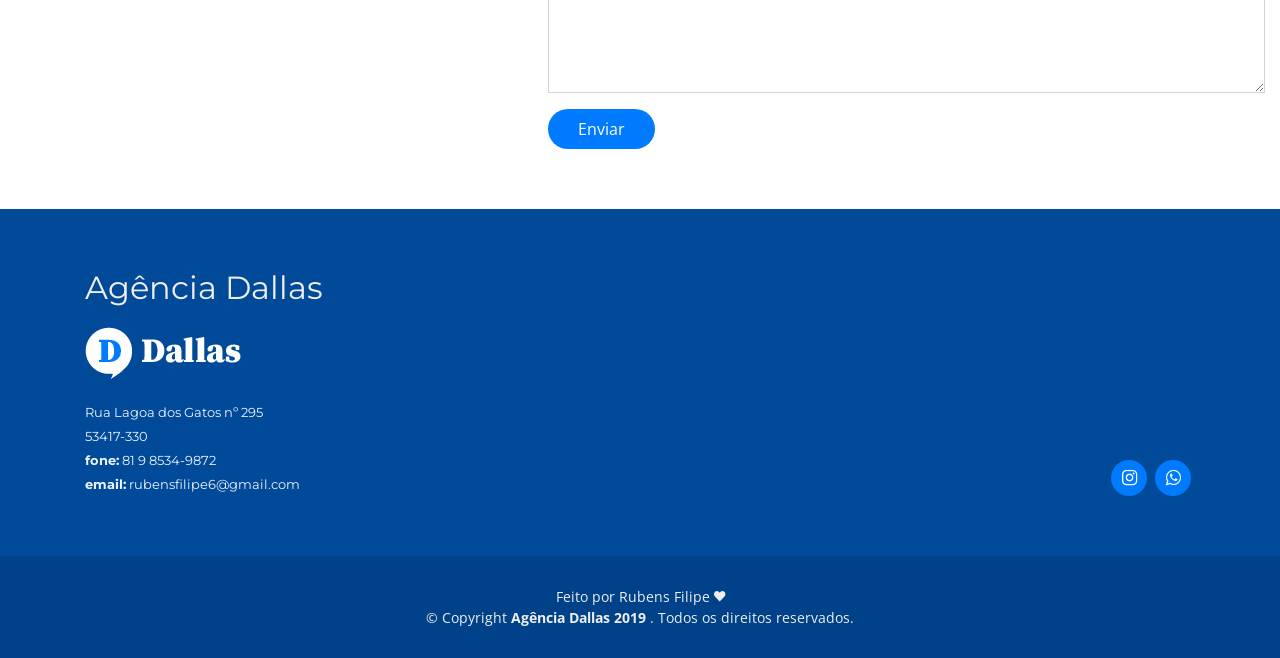
==== commit fce3aca6: "add new index g anlitcs" ====
--- a/index.html
+++ b/index.html
@@ -34,9 +34,15 @@
   <!-- Main Stylesheet File -->
   <link href="css/style.css" rel="stylesheet">
 
-  <!-- Start of  Zendesk Widget script -->
-<script id="ze-snippet" src="https://static.zdassets.com/ekr/snippet.js?key=906baac6-07cf-4906-8d8c-6514cda93df2"> </script>
-<!-- End of  Zendesk Widget script -->
+  <!-- Global site tag (gtag.js) - Google Analytics -->
+<script async src="https://www.googletagmanager.com/gtag/js?id=G-VXR4R04NPK"></script>
+<script>
+  window.dataLayer = window.dataLayer || [];
+  function gtag(){dataLayer.push(arguments);}
+  gtag('js', new Date());
+
+  gtag('config', 'G-VXR4R04NPK');
+</script>
 
 <script data-ad-client="ca-pub-9171564610632197" async src="https://pagead2.googlesyndication.com/pagead/js/adsbygoogle.js"></script>
   
